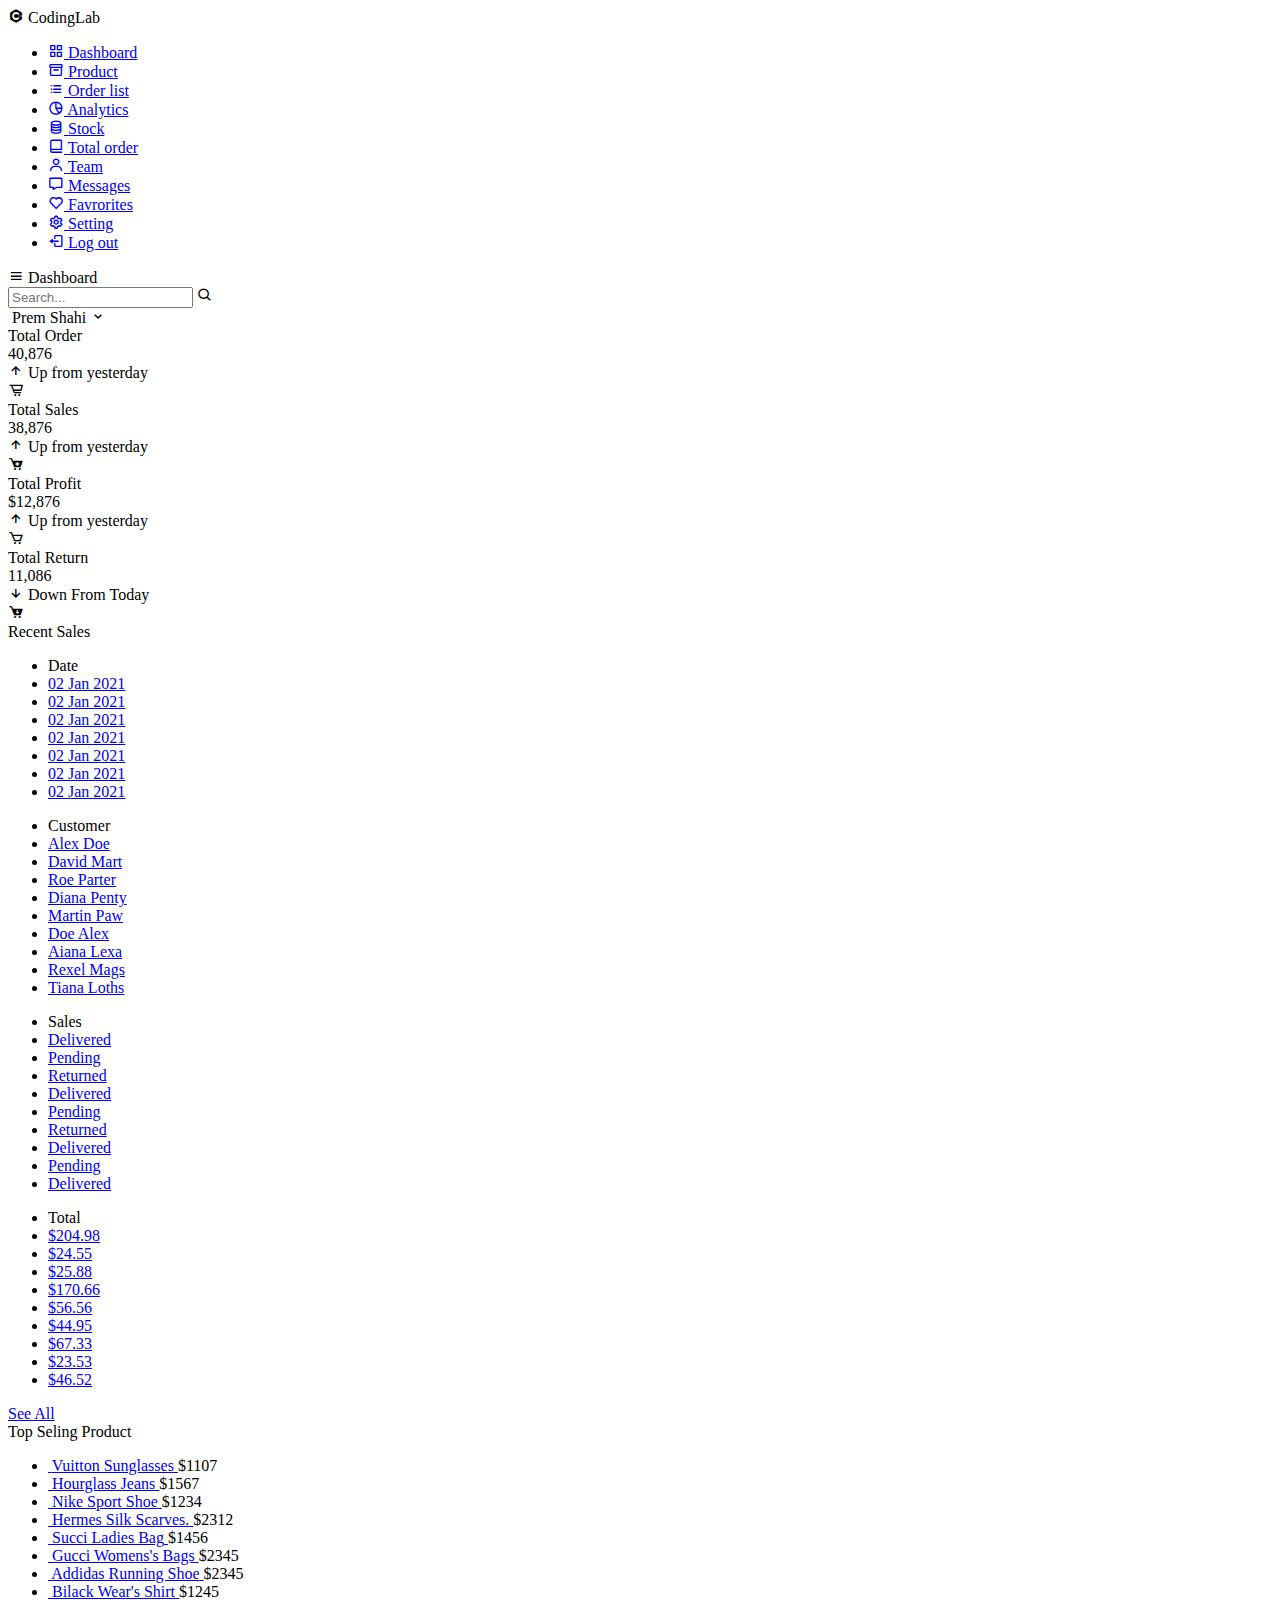
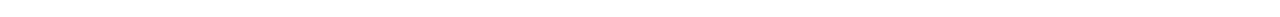
==== src/main/webapp/dashboard.html @ e3208714 "login screen" ====
<!DOCTYPE html>
<!-- Coding by CodingNepal | www.codingnepalweb.com -->
<html lang="en" dir="ltr">
<head>
  <meta charset="UTF-8">
  <title> Responsiive Admin Dashboard | CodingLab </title>
  <link rel="stylesheet" href="style.css">
  <!-- Boxicons CDN Link -->
  <link href='https://unpkg.com/boxicons@2.0.7/css/boxicons.min.css' rel='stylesheet'>
  <meta name="viewport" content="width=device-width, initial-scale=1.0">
</head>
<body>
<div class="sidebar">
  <div class="logo-details">
    <i class='bx bxl-c-plus-plus'></i>
    <span class="logo_name">CodingLab</span>
  </div>
  <ul class="nav-links">
    <li>
      <a href="#" class="active">
        <i class='bx bx-grid-alt' ></i>
        <span class="links_name">Dashboard</span>
      </a>
    </li>
    <li>
      <a href="#">
        <i class='bx bx-box' ></i>
        <span class="links_name">Product</span>
      </a>
    </li>
    <li>
      <a href="#">
        <i class='bx bx-list-ul' ></i>
        <span class="links_name">Order list</span>
      </a>
    </li>
    <li>
      <a href="#">
        <i class='bx bx-pie-chart-alt-2' ></i>
        <span class="links_name">Analytics</span>
      </a>
    </li>
    <li>
      <a href="#">
        <i class='bx bx-coin-stack' ></i>
        <span class="links_name">Stock</span>
      </a>
    </li>
    <li>
      <a href="#">
        <i class='bx bx-book-alt' ></i>
        <span class="links_name">Total order</span>
      </a>
    </li>
    <li>
      <a href="#">
        <i class='bx bx-user' ></i>
        <span class="links_name">Team</span>
      </a>
    </li>
    <li>
      <a href="#">
        <i class='bx bx-message' ></i>
        <span class="links_name">Messages</span>
      </a>
    </li>
    <li>
      <a href="#">
        <i class='bx bx-heart' ></i>
        <span class="links_name">Favrorites</span>
      </a>
    </li>
    <li>
      <a href="#">
        <i class='bx bx-cog' ></i>
        <span class="links_name">Setting</span>
      </a>
    </li>
    <li class="log_out">
      <a href="#">
        <i class='bx bx-log-out'></i>
        <span class="links_name">Log out</span>
      </a>
    </li>
  </ul>
</div>
<section class="home-section">
  <nav>
    <div class="sidebar-button">
      <i class='bx bx-menu sidebarBtn'></i>
      <span class="dashboard">Dashboard</span>
    </div>
    <div class="search-box">
      <input type="text" placeholder="Search...">
      <i class='bx bx-search' ></i>
    </div>
    <div class="profile-details">
      <img src="images/profile.jpg" alt="">
      <span class="admin_name">Prem Shahi</span>
      <i class='bx bx-chevron-down' ></i>
    </div>
  </nav>

  <div class="home-content">
    <div class="overview-boxes">
      <div class="box">
        <div class="right-side">
          <div class="box-topic">Total Order</div>
          <div class="number">40,876</div>
          <div class="indicator">
            <i class='bx bx-up-arrow-alt'></i>
            <span class="text">Up from yesterday</span>
          </div>
        </div>
        <i class='bx bx-cart-alt cart'></i>
      </div>
      <div class="box">
        <div class="right-side">
          <div class="box-topic">Total Sales</div>
          <div class="number">38,876</div>
          <div class="indicator">
            <i class='bx bx-up-arrow-alt'></i>
            <span class="text">Up from yesterday</span>
          </div>
        </div>
        <i class='bx bxs-cart-add cart two' ></i>
      </div>
      <div class="box">
        <div class="right-side">
          <div class="box-topic">Total Profit</div>
          <div class="number">$12,876</div>
          <div class="indicator">
            <i class='bx bx-up-arrow-alt'></i>
            <span class="text">Up from yesterday</span>
          </div>
        </div>
        <i class='bx bx-cart cart three' ></i>
      </div>
      <div class="box">
        <div class="right-side">
          <div class="box-topic">Total Return</div>
          <div class="number">11,086</div>
          <div class="indicator">
            <i class='bx bx-down-arrow-alt down'></i>
            <span class="text">Down From Today</span>
          </div>
        </div>
        <i class='bx bxs-cart-download cart four' ></i>
      </div>
    </div>

    <div class="sales-boxes">
      <div class="recent-sales box">
        <div class="title">Recent Sales</div>
        <div class="sales-details">
          <ul class="details">
            <li class="topic">Date</li>
            <li><a href="#">02 Jan 2021</a></li>
            <li><a href="#">02 Jan 2021</a></li>
            <li><a href="#">02 Jan 2021</a></li>
            <li><a href="#">02 Jan 2021</a></li>
            <li><a href="#">02 Jan 2021</a></li>
            <li><a href="#">02 Jan 2021</a></li>
            <li><a href="#">02 Jan 2021</a></li>
          </ul>
          <ul class="details">
            <li class="topic">Customer</li>
            <li><a href="#">Alex Doe</a></li>
            <li><a href="#">David Mart</a></li>
            <li><a href="#">Roe Parter</a></li>
            <li><a href="#">Diana Penty</a></li>
            <li><a href="#">Martin Paw</a></li>
            <li><a href="#">Doe Alex</a></li>
            <li><a href="#">Aiana Lexa</a></li>
            <li><a href="#">Rexel Mags</a></li>
            <li><a href="#">Tiana Loths</a></li>
          </ul>
          <ul class="details">
            <li class="topic">Sales</li>
            <li><a href="#">Delivered</a></li>
            <li><a href="#">Pending</a></li>
            <li><a href="#">Returned</a></li>
            <li><a href="#">Delivered</a></li>
            <li><a href="#">Pending</a></li>
            <li><a href="#">Returned</a></li>
            <li><a href="#">Delivered</a></li>
            <li><a href="#">Pending</a></li>
            <li><a href="#">Delivered</a></li>
          </ul>
          <ul class="details">
            <li class="topic">Total</li>
            <li><a href="#">$204.98</a></li>
            <li><a href="#">$24.55</a></li>
            <li><a href="#">$25.88</a></li>
            <li><a href="#">$170.66</a></li>
            <li><a href="#">$56.56</a></li>
            <li><a href="#">$44.95</a></li>
            <li><a href="#">$67.33</a></li>
            <li><a href="#">$23.53</a></li>
            <li><a href="#">$46.52</a></li>
          </ul>
        </div>
        <div class="button">
          <a href="#">See All</a>
        </div>
      </div>
      <div class="top-sales box">
        <div class="title">Top Seling Product</div>
        <ul class="top-sales-details">
          <li>
            <a href="#">
              <img src="images/sunglasses.jpg" alt="">
              <span class="product">Vuitton Sunglasses</span>
            </a>
            <span class="price">$1107</span>
          </li>
          <li>
            <a href="#">
              <img src="images/jeans.jpg" alt="">
              <span class="product">Hourglass Jeans </span>
            </a>
            <span class="price">$1567</span>
          </li>
          <li>
            <a href="#">
              <img src="images/nike.jpg" alt="">
              <span class="product">Nike Sport Shoe</span>
            </a>
            <span class="price">$1234</span>
          </li>
          <li>
            <a href="#">
              <img src="images/scarves.jpg" alt="">
              <span class="product">Hermes Silk Scarves.</span>
            </a>
            <span class="price">$2312</span>
          </li>
          <li>
            <a href="#">
              <img src="images/blueBag.jpg" alt="">
              <span class="product">Succi Ladies Bag</span>
            </a>
            <span class="price">$1456</span>
          </li>
          <li>
            <a href="#">
              <img src="images/bag.jpg" alt="">
              <span class="product">Gucci Womens's Bags</span>
            </a>
            <span class="price">$2345</span>
          <li>
            <a href="#">
              <img src="images/addidas.jpg" alt="">
              <span class="product">Addidas Running Shoe</span>
            </a>
            <span class="price">$2345</span>
          </li>
          <li>
            <a href="#">
              <img src="images/shirt.jpg" alt="">
              <span class="product">Bilack Wear's Shirt</span>
            </a>
            <span class="price">$1245</span>
          </li>
        </ul>
      </div>
    </div>
  </div>
</section>

<script>
  let sidebar = document.querySelector(".sidebar");
  let sidebarBtn = document.querySelector(".sidebarBtn");
  sidebarBtn.onclick = function() {
    sidebar.classList.toggle("active");
    if(sidebar.classList.contains("active")){
      sidebarBtn.classList.replace("bx-menu" ,"bx-menu-alt-right");
    }else
      sidebarBtn.classList.replace("bx-menu-alt-right", "bx-menu");
  }
</script>

</body>
</html>
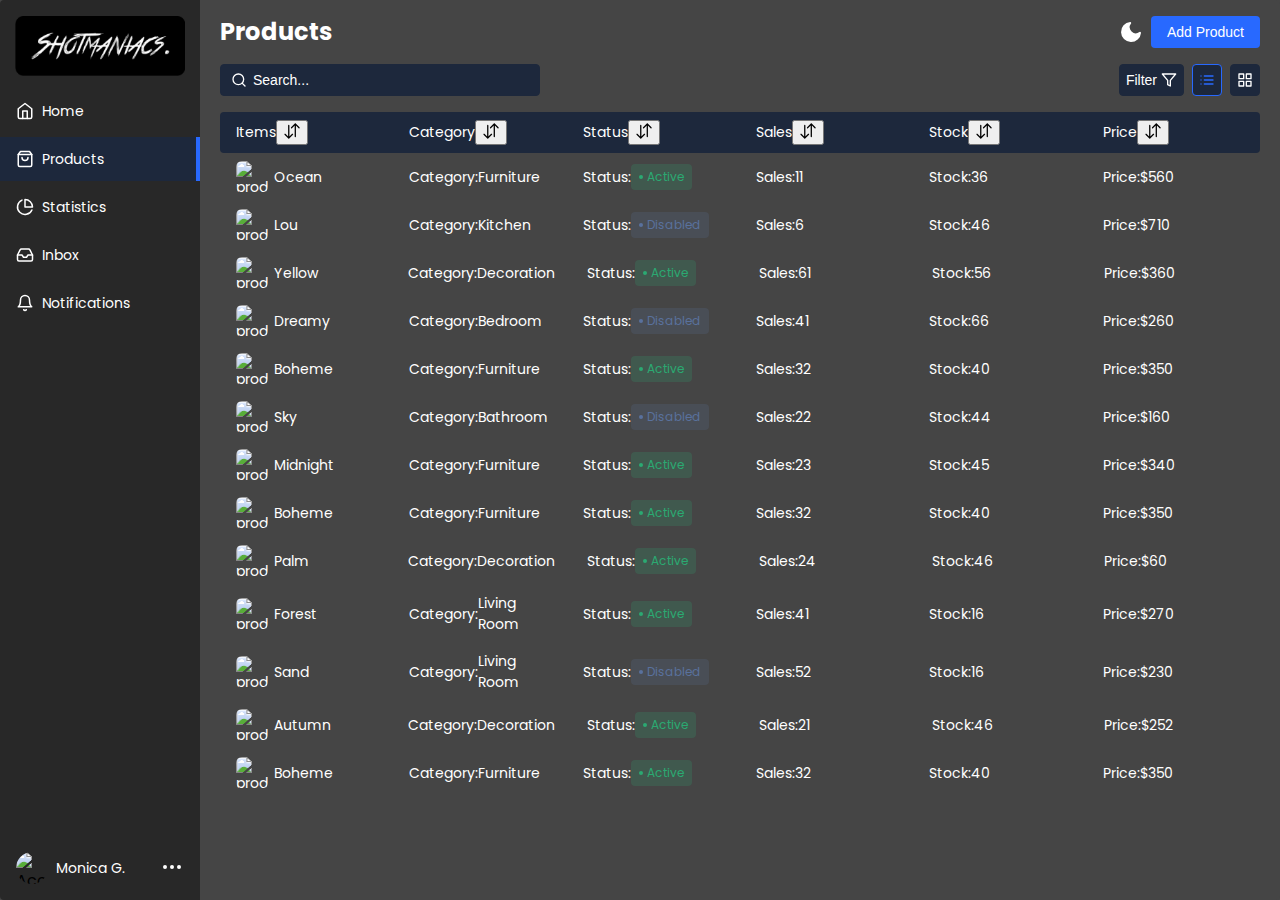
==== commit b9126857: "added shotmaniacs logo, simple dashboard" ====
--- a/src/main/webapp/dashboard.html
+++ b/src/main/webapp/dashboard.html
@@ -1,284 +1,355 @@
 <!DOCTYPE html>
-<!-- Coding by CodingNepal | www.codingnepalweb.com -->
-<html lang="en" dir="ltr">
+<html lang="en">
 <head>
-  <meta charset="UTF-8">
-  <title> Responsiive Admin Dashboard | CodingLab </title>
-  <link rel="stylesheet" href="style.css">
-  <!-- Boxicons CDN Link -->
-  <link href='https://unpkg.com/boxicons@2.0.7/css/boxicons.min.css' rel='stylesheet'>
-  <meta name="viewport" content="width=device-width, initial-scale=1.0">
+    <meta charset = "UTF-8">
+    <title>Dashboard</title>
+    <link rel = "stylesheet" href="css/dashboard.css">
 </head>
 <body>
-<div class="sidebar">
-  <div class="logo-details">
-    <i class='bx bxl-c-plus-plus'></i>
-    <span class="logo_name">CodingLab</span>
-  </div>
-  <ul class="nav-links">
-    <li>
-      <a href="#" class="active">
-        <i class='bx bx-grid-alt' ></i>
-        <span class="links_name">Dashboard</span>
-      </a>
-    </li>
-    <li>
-      <a href="#">
-        <i class='bx bx-box' ></i>
-        <span class="links_name">Product</span>
-      </a>
-    </li>
-    <li>
-      <a href="#">
-        <i class='bx bx-list-ul' ></i>
-        <span class="links_name">Order list</span>
-      </a>
-    </li>
-    <li>
-      <a href="#">
-        <i class='bx bx-pie-chart-alt-2' ></i>
-        <span class="links_name">Analytics</span>
-      </a>
-    </li>
-    <li>
-      <a href="#">
-        <i class='bx bx-coin-stack' ></i>
-        <span class="links_name">Stock</span>
-      </a>
-    </li>
-    <li>
-      <a href="#">
-        <i class='bx bx-book-alt' ></i>
-        <span class="links_name">Total order</span>
-      </a>
-    </li>
-    <li>
-      <a href="#">
-        <i class='bx bx-user' ></i>
-        <span class="links_name">Team</span>
-      </a>
-    </li>
-    <li>
-      <a href="#">
-        <i class='bx bx-message' ></i>
-        <span class="links_name">Messages</span>
-      </a>
-    </li>
-    <li>
-      <a href="#">
-        <i class='bx bx-heart' ></i>
-        <span class="links_name">Favrorites</span>
-      </a>
-    </li>
-    <li>
-      <a href="#">
-        <i class='bx bx-cog' ></i>
-        <span class="links_name">Setting</span>
-      </a>
-    </li>
-    <li class="log_out">
-      <a href="#">
-        <i class='bx bx-log-out'></i>
-        <span class="links_name">Log out</span>
-      </a>
-    </li>
-  </ul>
+<div class="app-container">
+    <div class="sidebar">
+        <div class="sidebar-header">
+            <div class="app-icon">
+                <img src = "images/shotmaniacs.png" alt = "App Icon">
+            </div>
+        </div>
+        <ul class="sidebar-list">
+            <li class="sidebar-list-item">
+                <a href="#">
+                    <svg xmlns="http://www.w3.org/2000/svg" width="18" height="18" viewBox="0 0 24 24" fill="none" stroke="currentColor" stroke-width="2" stroke-linecap="round" stroke-linejoin="round" class="feather feather-home"><path d="M3 9l9-7 9 7v11a2 2 0 0 1-2 2H5a2 2 0 0 1-2-2z"/><polyline points="9 22 9 12 15 12 15 22"/></svg>
+                    <span>Home</span>
+                </a>
+            </li>
+            <li class="sidebar-list-item active">
+                <a href="#">
+                    <svg xmlns="http://www.w3.org/2000/svg" width="18" height="18" viewBox="0 0 24 24" fill="none" stroke="currentColor" stroke-width="2" stroke-linecap="round" stroke-linejoin="round" class="feather feather-shopping-bag"><path d="M6 2L3 6v14a2 2 0 0 0 2 2h14a2 2 0 0 0 2-2V6l-3-4z"/><line x1="3" y1="6" x2="21" y2="6"/><path d="M16 10a4 4 0 0 1-8 0"/></svg>
+                    <span>Products</span>
+                </a>
+            </li>
+            <li class="sidebar-list-item">
+                <a href="#">
+                    <svg xmlns="http://www.w3.org/2000/svg" width="18" height="18" viewBox="0 0 24 24" fill="none" stroke="currentColor" stroke-width="2" stroke-linecap="round" stroke-linejoin="round" class="feather feather-pie-chart"><path d="M21.21 15.89A10 10 0 1 1 8 2.83"/><path d="M22 12A10 10 0 0 0 12 2v10z"/></svg>
+                    <span>Statistics</span>
+                </a>
+            </li>
+            <li class="sidebar-list-item">
+                <a href="#">
+                    <svg xmlns="http://www.w3.org/2000/svg" width="18" height="18" viewBox="0 0 24 24" fill="none" stroke="currentColor" stroke-width="2" stroke-linecap="round" stroke-linejoin="round" class="feather feather-inbox"><polyline points="22 12 16 12 14 15 10 15 8 12 2 12"/><path d="M5.45 5.11L2 12v6a2 2 0 0 0 2 2h16a2 2 0 0 0 2-2v-6l-3.45-6.89A2 2 0 0 0 16.76 4H7.24a2 2 0 0 0-1.79 1.11z"/></svg>
+                    <span>Inbox</span>
+                </a>
+            </li>
+            <li class="sidebar-list-item">
+                <a href="#">
+                    <svg xmlns="http://www.w3.org/2000/svg" width="18" height="18" viewBox="0 0 24 24" fill="none" stroke="currentColor" stroke-width="2" stroke-linecap="round" stroke-linejoin="round" class="feather feather-bell"><path d="M18 8A6 6 0 0 0 6 8c0 7-3 9-3 9h18s-3-2-3-9"/><path d="M13.73 21a2 2 0 0 1-3.46 0"/></svg>
+                    <span>Notifications</span>
+                </a>
+            </li>
+        </ul>
+        <div class="account-info">
+            <div class="account-info-picture">
+                <img src="https://images.unsplash.com/photo-1527736947477-2790e28f3443?ixid=MnwxMjA3fDB8MHxzZWFyY2h8MTE2fHx3b21hbnxlbnwwfHwwfHw%3D&ixlib=rb-1.2.1&auto=format&fit=crop&w=900&q=60" alt="Account">
+            </div>
+            <div class="account-info-name">Monica G.</div>
+            <button class="account-info-more">
+                <svg xmlns="http://www.w3.org/2000/svg" width="24" height="24" viewBox="0 0 24 24" fill="none" stroke="currentColor" stroke-width="2" stroke-linecap="round" stroke-linejoin="round" class="feather feather-more-horizontal"><circle cx="12" cy="12" r="1"/><circle cx="19" cy="12" r="1"/><circle cx="5" cy="12" r="1"/></svg>
+            </button>
+        </div>
+    </div>
+    <div class="app-content">
+        <div class="app-content-header">
+            <h1 class="app-content-headerText">Products</h1>
+            <button class="mode-switch" title="Switch Theme">
+                <svg class="moon" fill="none" stroke="currentColor" stroke-linecap="round" stroke-linejoin="round" stroke-width="2" width="24" height="24" viewBox="0 0 24 24">
+                    <defs></defs>
+                    <path d="M21 12.79A9 9 0 1111.21 3 7 7 0 0021 12.79z"></path>
+                </svg>
+            </button>
+            <button class="app-content-headerButton">Add Product</button>
+        </div>
+        <div class="app-content-actions">
+            <input class="search-bar" placeholder="Search..." type="text">
+            <div class="app-content-actions-wrapper">
+                <div class="filter-button-wrapper">
+                    <button class="action-button filter jsFilter"><span>Filter</span><svg xmlns="http://www.w3.org/2000/svg" width="16" height="16" viewBox="0 0 24 24" fill="none" stroke="currentColor" stroke-width="2" stroke-linecap="round" stroke-linejoin="round" class="feather feather-filter"><polygon points="22 3 2 3 10 12.46 10 19 14 21 14 12.46 22 3"/></svg></button>
+                    <div class="filter-menu">
+                        <label>Category</label>
+                        <select>
+                            <option>All Categories</option>
+                            <option>Furniture</option>                     <option>Decoration</option>
+                            <option>Kitchen</option>
+                            <option>Bathroom</option>
+                        </select>
+                        <label>Status</label>
+                        <select>
+                            <option>All Status</option>
+                            <option>Active</option>
+                            <option>Disabled</option>
+                        </select>
+                        <div class="filter-menu-buttons">
+                            <button class="filter-button reset">
+                                Reset
+                            </button>
+                            <button class="filter-button apply">
+                                Apply
+                            </button>
+                        </div>
+                    </div>
+                </div>
+                <button class="action-button list active" title="List View">
+                    <svg xmlns="http://www.w3.org/2000/svg" width="16" height="16" viewBox="0 0 24 24" fill="none" stroke="currentColor" stroke-width="2" stroke-linecap="round" stroke-linejoin="round" class="feather feather-list"><line x1="8" y1="6" x2="21" y2="6"/><line x1="8" y1="12" x2="21" y2="12"/><line x1="8" y1="18" x2="21" y2="18"/><line x1="3" y1="6" x2="3.01" y2="6"/><line x1="3" y1="12" x2="3.01" y2="12"/><line x1="3" y1="18" x2="3.01" y2="18"/></svg>
+                </button>
+                <button class="action-button grid" title="Grid View">
+                    <svg xmlns="http://www.w3.org/2000/svg" width="16" height="16" viewBox="0 0 24 24" fill="none" stroke="currentColor" stroke-width="2" stroke-linecap="round" stroke-linejoin="round" class="feather feather-grid"><rect x="3" y="3" width="7" height="7"/><rect x="14" y="3" width="7" height="7"/><rect x="14" y="14" width="7" height="7"/><rect x="3" y="14" width="7" height="7"/></svg>
+                </button>
+            </div>
+        </div>
+        <div class="products-area-wrapper tableView">
+            <div class="products-header">
+                <div class="product-cell image">
+                    Items
+                    <button class="sort-button">
+                        <svg xmlns="http://www.w3.org/2000/svg" width="16" height="16" viewBox="0 0 512 512"><path fill="currentColor" d="M496.1 138.3L375.7 17.9c-7.9-7.9-20.6-7.9-28.5 0L226.9 138.3c-7.9 7.9-7.9 20.6 0 28.5 7.9 7.9 20.6 7.9 28.5 0l85.7-85.7v352.8c0 11.3 9.1 20.4 20.4 20.4 11.3 0 20.4-9.1 20.4-20.4V81.1l85.7 85.7c7.9 7.9 20.6 7.9 28.5 0 7.9-7.8 7.9-20.6 0-28.5zM287.1 347.2c-7.9-7.9-20.6-7.9-28.5 0l-85.7 85.7V80.1c0-11.3-9.1-20.4-20.4-20.4-11.3 0-20.4 9.1-20.4 20.4v352.8l-85.7-85.7c-7.9-7.9-20.6-7.9-28.5 0-7.9 7.9-7.9 20.6 0 28.5l120.4 120.4c7.9 7.9 20.6 7.9 28.5 0l120.4-120.4c7.8-7.9 7.8-20.7-.1-28.5z"/></svg>
+                    </button>
+                </div>
+                <div class="product-cell category">Category<button class="sort-button">
+                    <svg xmlns="http://www.w3.org/2000/svg" width="16" height="16" viewBox="0 0 512 512"><path fill="currentColor" d="M496.1 138.3L375.7 17.9c-7.9-7.9-20.6-7.9-28.5 0L226.9 138.3c-7.9 7.9-7.9 20.6 0 28.5 7.9 7.9 20.6 7.9 28.5 0l85.7-85.7v352.8c0 11.3 9.1 20.4 20.4 20.4 11.3 0 20.4-9.1 20.4-20.4V81.1l85.7 85.7c7.9 7.9 20.6 7.9 28.5 0 7.9-7.8 7.9-20.6 0-28.5zM287.1 347.2c-7.9-7.9-20.6-7.9-28.5 0l-85.7 85.7V80.1c0-11.3-9.1-20.4-20.4-20.4-11.3 0-20.4 9.1-20.4 20.4v352.8l-85.7-85.7c-7.9-7.9-20.6-7.9-28.5 0-7.9 7.9-7.9 20.6 0 28.5l120.4 120.4c7.9 7.9 20.6 7.9 28.5 0l120.4-120.4c7.8-7.9 7.8-20.7-.1-28.5z"/></svg>
+                </button></div>
+                <div class="product-cell status-cell">Status<button class="sort-button">
+                    <svg xmlns="http://www.w3.org/2000/svg" width="16" height="16" viewBox="0 0 512 512"><path fill="currentColor" d="M496.1 138.3L375.7 17.9c-7.9-7.9-20.6-7.9-28.5 0L226.9 138.3c-7.9 7.9-7.9 20.6 0 28.5 7.9 7.9 20.6 7.9 28.5 0l85.7-85.7v352.8c0 11.3 9.1 20.4 20.4 20.4 11.3 0 20.4-9.1 20.4-20.4V81.1l85.7 85.7c7.9 7.9 20.6 7.9 28.5 0 7.9-7.8 7.9-20.6 0-28.5zM287.1 347.2c-7.9-7.9-20.6-7.9-28.5 0l-85.7 85.7V80.1c0-11.3-9.1-20.4-20.4-20.4-11.3 0-20.4 9.1-20.4 20.4v352.8l-85.7-85.7c-7.9-7.9-20.6-7.9-28.5 0-7.9 7.9-7.9 20.6 0 28.5l120.4 120.4c7.9 7.9 20.6 7.9 28.5 0l120.4-120.4c7.8-7.9 7.8-20.7-.1-28.5z"/></svg>
+                </button></div>
+                <div class="product-cell sales">Sales<button class="sort-button">
+                    <svg xmlns="http://www.w3.org/2000/svg" width="16" height="16" viewBox="0 0 512 512"><path fill="currentColor" d="M496.1 138.3L375.7 17.9c-7.9-7.9-20.6-7.9-28.5 0L226.9 138.3c-7.9 7.9-7.9 20.6 0 28.5 7.9 7.9 20.6 7.9 28.5 0l85.7-85.7v352.8c0 11.3 9.1 20.4 20.4 20.4 11.3 0 20.4-9.1 20.4-20.4V81.1l85.7 85.7c7.9 7.9 20.6 7.9 28.5 0 7.9-7.8 7.9-20.6 0-28.5zM287.1 347.2c-7.9-7.9-20.6-7.9-28.5 0l-85.7 85.7V80.1c0-11.3-9.1-20.4-20.4-20.4-11.3 0-20.4 9.1-20.4 20.4v352.8l-85.7-85.7c-7.9-7.9-20.6-7.9-28.5 0-7.9 7.9-7.9 20.6 0 28.5l120.4 120.4c7.9 7.9 20.6 7.9 28.5 0l120.4-120.4c7.8-7.9 7.8-20.7-.1-28.5z"/></svg>
+                </button></div>
+                <div class="product-cell stock">Stock<button class="sort-button">
+                    <svg xmlns="http://www.w3.org/2000/svg" width="16" height="16" viewBox="0 0 512 512"><path fill="currentColor" d="M496.1 138.3L375.7 17.9c-7.9-7.9-20.6-7.9-28.5 0L226.9 138.3c-7.9 7.9-7.9 20.6 0 28.5 7.9 7.9 20.6 7.9 28.5 0l85.7-85.7v352.8c0 11.3 9.1 20.4 20.4 20.4 11.3 0 20.4-9.1 20.4-20.4V81.1l85.7 85.7c7.9 7.9 20.6 7.9 28.5 0 7.9-7.8 7.9-20.6 0-28.5zM287.1 347.2c-7.9-7.9-20.6-7.9-28.5 0l-85.7 85.7V80.1c0-11.3-9.1-20.4-20.4-20.4-11.3 0-20.4 9.1-20.4 20.4v352.8l-85.7-85.7c-7.9-7.9-20.6-7.9-28.5 0-7.9 7.9-7.9 20.6 0 28.5l120.4 120.4c7.9 7.9 20.6 7.9 28.5 0l120.4-120.4c7.8-7.9 7.8-20.7-.1-28.5z"/></svg>
+                </button></div>
+                <div class="product-cell price">Price<button class="sort-button">
+                    <svg xmlns="http://www.w3.org/2000/svg" width="16" height="16" viewBox="0 0 512 512"><path fill="currentColor" d="M496.1 138.3L375.7 17.9c-7.9-7.9-20.6-7.9-28.5 0L226.9 138.3c-7.9 7.9-7.9 20.6 0 28.5 7.9 7.9 20.6 7.9 28.5 0l85.7-85.7v352.8c0 11.3 9.1 20.4 20.4 20.4 11.3 0 20.4-9.1 20.4-20.4V81.1l85.7 85.7c7.9 7.9 20.6 7.9 28.5 0 7.9-7.8 7.9-20.6 0-28.5zM287.1 347.2c-7.9-7.9-20.6-7.9-28.5 0l-85.7 85.7V80.1c0-11.3-9.1-20.4-20.4-20.4-11.3 0-20.4 9.1-20.4 20.4v352.8l-85.7-85.7c-7.9-7.9-20.6-7.9-28.5 0-7.9 7.9-7.9 20.6 0 28.5l120.4 120.4c7.9 7.9 20.6 7.9 28.5 0l120.4-120.4c7.8-7.9 7.8-20.7-.1-28.5z"/></svg>
+                </button></div>
+            </div>
+            <div class="products-row">
+                <button class="cell-more-button">
+                    <svg xmlns="http://www.w3.org/2000/svg" width="18" height="18" viewBox="0 0 24 24" fill="none" stroke="currentColor" stroke-width="2" stroke-linecap="round" stroke-linejoin="round" class="feather feather-more-vertical"><circle cx="12" cy="12" r="1"/><circle cx="12" cy="5" r="1"/><circle cx="12" cy="19" r="1"/></svg>
+                </button>
+                <div class="product-cell image">
+                    <img src="https://images.unsplash.com/photo-1555041469-a586c61ea9bc?ixid=MnwxMjA3fDB8MHxwaG90by1wYWdlfHx8fGVufDB8fHx8&ixlib=rb-1.2.1&auto=format&fit=crop&w=1950&q=80" alt="product">
+                    <span>Ocean</span>
+                </div>
+                <div class="product-cell category"><span class="cell-label">Category:</span>Furniture</div>
+                <div class="product-cell status-cell">
+                    <span class="cell-label">Status:</span>
+                    <span class="status active">Active</span>
+                </div>
+                <div class="product-cell sales"><span class="cell-label">Sales:</span>11</div>
+                <div class="product-cell stock"><span class="cell-label">Stock:</span>36</div>
+                <div class="product-cell price"><span class="cell-label">Price:</span>$560</div>
+            </div>
+            <div class="products-row">
+                <button class="cell-more-button">
+                    <svg xmlns="http://www.w3.org/2000/svg" width="18" height="18" viewBox="0 0 24 24" fill="none" stroke="currentColor" stroke-width="2" stroke-linecap="round" stroke-linejoin="round" class="feather feather-more-vertical"><circle cx="12" cy="12" r="1"/><circle cx="12" cy="5" r="1"/><circle cx="12" cy="19" r="1"/></svg>
+                </button>
+                <div class="product-cell image">
+                    <img src="https://images.unsplash.com/photo-1484154218962-a197022b5858?ixid=MnwxMjA3fDB8MHxzZWFyY2h8Nnx8a2l0Y2hlbnxlbnwwfHwwfHw%3D&ixlib=rb-1.2.1&auto=format&fit=crop&w=900&q=60" alt="product">
+                    <span>Lou</span>
+                </div>
+                <div class="product-cell category"><span class="cell-label">Category:</span>Kitchen</div>
+                <div class="product-cell status-cell">
+                    <span class="cell-label">Status:</span>
+                    <span class="status disabled">Disabled</span>
+                </div>
+                <div class="product-cell sales"><span class="cell-label">Sales:</span>6</div>
+                <div class="product-cell stock"><span class="cell-label">Stock:</span>46</div>
+                <div class="product-cell price"><span class="cell-label">Price:</span>$710</div>
+            </div>
+            <div class="products-row">
+                <button class="cell-more-button">
+                    <svg xmlns="http://www.w3.org/2000/svg" width="18" height="18" viewBox="0 0 24 24" fill="none" stroke="currentColor" stroke-width="2" stroke-linecap="round" stroke-linejoin="round" class="feather feather-more-vertical"><circle cx="12" cy="12" r="1"/><circle cx="12" cy="5" r="1"/><circle cx="12" cy="19" r="1"/></svg>
+                </button>
+                <div class="product-cell image">
+                    <img src="https://images.unsplash.com/photo-1586023492125-27b2c045efd7?ixlib=rb-1.2.1&ixid=MnwxMjA3fDB8MHxwaG90by1yZWxhdGVkfDR8fHxlbnwwfHx8fA%3D%3D&auto=format&fit=crop&w=900&q=60" alt="product">
+                    <span>Yellow</span>
+                </div>
+                <div class="product-cell category"><span class="cell-label">Category:</span>Decoration</div>
+                <div class="product-cell status-cell">
+                    <span class="cell-label">Status:</span>
+                    <span class="status active">Active</span>
+                </div>
+                <div class="product-cell sales"><span class="cell-label">Sales:</span>61</div>
+                <div class="product-cell stock"><span class="cell-label">Stock:</span>56</div>
+                <div class="product-cell price"><span class="cell-label">Price:</span>$360</div>
+            </div>
+            <div class="products-row">
+                <button class="cell-more-button">
+                    <svg xmlns="http://www.w3.org/2000/svg" width="18" height="18" viewBox="0 0 24 24" fill="none" stroke="currentColor" stroke-width="2" stroke-linecap="round" stroke-linejoin="round" class="feather feather-more-vertical"><circle cx="12" cy="12" r="1"/><circle cx="12" cy="5" r="1"/><circle cx="12" cy="19" r="1"/></svg>
+                </button>
+                <div class="product-cell image">
+                    <img src="https://images.unsplash.com/photo-1595526114035-0d45ed16cfbf?ixid=MnwxMjA3fDB8MHxzZWFyY2h8NHx8YmVkcm9vbXxlbnwwfHwwfHw%3D&ixlib=rb-1.2.1&auto=format&fit=crop&w=900&q=60" alt="product">
+                    <span>Dreamy</span>
+                </div>
+                <div class="product-cell category"><span class="cell-label">Category:</span>Bedroom</div>
+                <div class="product-cell status-cell">
+                    <span class="cell-label">Status:</span>
+                    <span class="status disabled">Disabled</span>
+                </div>
+                <div class="product-cell sales"><span class="cell-label">Sales:</span>41</div>
+                <div class="product-cell stock"><span class="cell-label">Stock:</span>66</div>
+                <div class="product-cell price"><span class="cell-label">Price:</span>$260</div>
+            </div>
+            <div class="products-row">
+                <button class="cell-more-button">
+                    <svg xmlns="http://www.w3.org/2000/svg" width="18" height="18" viewBox="0 0 24 24" fill="none" stroke="currentColor" stroke-width="2" stroke-linecap="round" stroke-linejoin="round" class="feather feather-more-vertical"><circle cx="12" cy="12" r="1"/><circle cx="12" cy="5" r="1"/><circle cx="12" cy="19" r="1"/></svg>
+                </button>
+                <div class="product-cell image">
+                    <img src="https://images.unsplash.com/photo-1554995207-c18c203602cb?ixid=MnwxMjA3fDB8MHxzZWFyY2h8NXx8aW50ZXJpb3J8ZW58MHwwfDB8fA%3D%3D&ixlib=rb-1.2.1&auto=format&fit=crop&w=900&q=60" alt="product">
+                    <span>Boheme</span>
+                </div>
+                <div class="product-cell category"><span class="cell-label">Category:</span>Furniture</div>
+                <div class="product-cell status-cell">
+                    <span class="cell-label">Status:</span>
+                    <span class="status active">Active</span>
+                </div>
+                <div class="product-cell sales"><span class="cell-label">Sales:</span>32</div>
+                <div class="product-cell stock"><span class="cell-label">Stock:</span>40</div>
+                <div class="product-cell price"><span class="cell-label">Price:</span>$350</div>
+            </div>
+            <div class="products-row">
+                <button class="cell-more-button">
+                    <svg xmlns="http://www.w3.org/2000/svg" width="18" height="18" viewBox="0 0 24 24" fill="none" stroke="currentColor" stroke-width="2" stroke-linecap="round" stroke-linejoin="round" class="feather feather-more-vertical"><circle cx="12" cy="12" r="1"/><circle cx="12" cy="5" r="1"/><circle cx="12" cy="19" r="1"/></svg>
+                </button>
+                <div class="product-cell image">
+                    <img src="https://images.unsplash.com/photo-1507652313519-d4e9174996dd?ixid=MnwxMjA3fDB8MHxzZWFyY2h8MTZ8fGludGVyaW9yfGVufDB8MHwwfHw%3D&ixlib=rb-1.2.1&auto=format&fit=crop&w=900&q=60" alt="product">
+                    <span>Sky</span>
+                </div>
+                <div class="product-cell category"><span class="cell-label">Category:</span>Bathroom</div>
+                <div class="product-cell status-cell">
+                    <span class="cell-label">Status:</span>
+                    <span class="status disabled">Disabled</span>
+                </div>
+                <div class="product-cell sales"><span class="cell-label">Sales:</span>22</div>
+                <div class="product-cell stock"><span class="cell-label">Stock:</span>44</div>
+                <div class="product-cell price"><span class="cell-label">Price:</span>$160</div>
+            </div>
+            <div class="products-row">
+                <button class="cell-more-button">
+                    <svg xmlns="http://www.w3.org/2000/svg" width="18" height="18" viewBox="0 0 24 24" fill="none" stroke="currentColor" stroke-width="2" stroke-linecap="round" stroke-linejoin="round" class="feather feather-more-vertical"><circle cx="12" cy="12" r="1"/><circle cx="12" cy="5" r="1"/><circle cx="12" cy="19" r="1"/></svg>
+                </button>
+                <div class="product-cell image">
+                    <img src="https://images.unsplash.com/photo-1516455590571-18256e5bb9ff?ixid=MnwxMjA3fDB8MHxzZWFyY2h8MzB8fGludGVyaW9yfGVufDB8MHwwfHw%3D&ixlib=rb-1.2.1&auto=format&fit=crop&w=900&q=60" alt="product">
+                    <span>Midnight</span>
+                </div>
+                <div class="product-cell category"><span class="cell-label">Category:</span>Furniture</div>
+                <div class="product-cell status-cell">
+                    <span class="cell-label">Status:</span>
+                    <span class="status active">Active</span>
+                </div>
+                <div class="product-cell sales"><span class="cell-label">Sales:</span>23</div>
+                <div class="product-cell stock"><span class="cell-label">Stock:</span>45</div>
+                <div class="product-cell price"><span class="cell-label">Price:</span>$340</div>
+            </div>
+            <div class="products-row">
+                <button class="cell-more-button">
+                    <svg xmlns="http://www.w3.org/2000/svg" width="18" height="18" viewBox="0 0 24 24" fill="none" stroke="currentColor" stroke-width="2" stroke-linecap="round" stroke-linejoin="round" class="feather feather-more-vertical"><circle cx="12" cy="12" r="1"/><circle cx="12" cy="5" r="1"/><circle cx="12" cy="19" r="1"/></svg>
+                </button>
+                <div class="product-cell image">
+                    <img src="https://images.unsplash.com/photo-1554995207-c18c203602cb?ixid=MnwxMjA3fDB8MHxzZWFyY2h8NXx8aW50ZXJpb3J8ZW58MHwwfDB8fA%3D%3D&ixlib=rb-1.2.1&auto=format&fit=crop&w=900&q=60" alt="product">
+                    <span>Boheme</span>
+                </div>
+                <div class="product-cell category"><span class="cell-label">Category:</span>Furniture</div>
+                <div class="product-cell status-cell">
+                    <span class="cell-label">Status:</span>
+                    <span class="status active">Active</span>
+                </div>
+                <div class="product-cell sales"><span class="cell-label">Sales:</span>32</div>
+                <div class="product-cell stock"><span class="cell-label">Stock:</span>40</div>
+                <div class="product-cell price"><span class="cell-label">Price:</span>$350</div>
+            </div>
+            <div class="products-row">
+                <button class="cell-more-button">
+                    <svg xmlns="http://www.w3.org/2000/svg" width="18" height="18" viewBox="0 0 24 24" fill="none" stroke="currentColor" stroke-width="2" stroke-linecap="round" stroke-linejoin="round" class="feather feather-more-vertical"><circle cx="12" cy="12" r="1"/><circle cx="12" cy="5" r="1"/><circle cx="12" cy="19" r="1"/></svg>
+                </button>
+                <div class="product-cell image">
+                    <img src="https://images.unsplash.com/photo-1511389026070-a14ae610a1be?ixlib=rb-1.2.1&ixid=MnwxMjA3fDB8MHxzZWFyY2h8MzR8fGludGVyaW9yfGVufDB8MHwwfHw%3D&auto=format&fit=crop&w=900&q=60" alt="product">
+                    <span>Palm</span>
+                </div>
+                <div class="product-cell category"><span class="cell-label">Category:</span>Decoration</div>
+                <div class="product-cell status-cell">
+                    <span class="cell-label">Status:</span>
+                    <span class="status active">Active</span>
+                </div>
+                <div class="product-cell sales"><span class="cell-label">Sales:</span>24</div>
+                <div class="product-cell stock"><span class="cell-label">Stock:</span>46</div>
+                <div class="product-cell price"><span class="cell-label">Price:</span>$60</div>
+            </div>
+            <div class="products-row">
+                <button class="cell-more-button">
+                    <svg xmlns="http://www.w3.org/2000/svg" width="18" height="18" viewBox="0 0 24 24" fill="none" stroke="currentColor" stroke-width="2" stroke-linecap="round" stroke-linejoin="round" class="feather feather-more-vertical"><circle cx="12" cy="12" r="1"/><circle cx="12" cy="5" r="1"/><circle cx="12" cy="19" r="1"/></svg>
+                </button>
+                <div class="product-cell image">
+                    <img src="https://images.unsplash.com/photo-1600494603989-9650cf6ddd3d?ixid=MnwxMjA3fDB8MHxzZWFyY2h8NTV8fGludGVyaW9yfGVufDB8MHwwfHw%3D&ixlib=rb-1.2.1&auto=format&fit=crop&w=900&q=60" alt="product">
+                    <span>Forest</span>
+                </div>
+                <div class="product-cell category"><span class="cell-label">Category:</span>Living Room</div>
+                <div class="product-cell status-cell">
+                    <span class="cell-label">Status:</span>
+                    <span class="status active">Active</span>
+                </div>
+                <div class="product-cell sales"><span class="cell-label">Sales:</span>41</div>
+                <div class="product-cell stock"><span class="cell-label">Stock:</span>16</div>
+                <div class="product-cell price"><span class="cell-label">Price:</span>$270</div>
+            </div>
+            <div class="products-row">
+                <button class="cell-more-button">
+                    <svg xmlns="http://www.w3.org/2000/svg" width="18" height="18" viewBox="0 0 24 24" fill="none" stroke="currentColor" stroke-width="2" stroke-linecap="round" stroke-linejoin="round" class="feather feather-more-vertical"><circle cx="12" cy="12" r="1"/><circle cx="12" cy="5" r="1"/><circle cx="12" cy="19" r="1"/></svg>
+                </button>
+                <div class="product-cell image">
+                    <img src="https://images.unsplash.com/photo-1560448204-603b3fc33ddc?ixlib=rb-1.2.1&ixid=MnwxMjA3fDB8MHxzZWFyY2h8Njd8fGludGVyaW9yfGVufDB8MHwwfHw%3D&auto=format&fit=crop&w=900&q=60" alt="product">
+                    <span>Sand</span>
+                </div>
+                <div class="product-cell category"><span class="cell-label">Category:</span>Living Room</div>
+                <div class="product-cell status-cell">
+                    <span class="cell-label">Status:</span>
+                    <span class="status disabled">Disabled</span>
+                </div>
+                <div class="product-cell sales"><span class="cell-label">Sales:</span>52</div>
+                <div class="product-cell stock"><span class="cell-label">Stock:</span>16</div>
+                <div class="product-cell price"><span class="cell-label">Price:</span>$230</div>
+            </div>
+            <div class="products-row">
+                <button class="cell-more-button">
+                    <svg xmlns="http://www.w3.org/2000/svg" width="18" height="18" viewBox="0 0 24 24" fill="none" stroke="currentColor" stroke-width="2" stroke-linecap="round" stroke-linejoin="round" class="feather feather-more-vertical"><circle cx="12" cy="12" r="1"/><circle cx="12" cy="5" r="1"/><circle cx="12" cy="19" r="1"/></svg>
+                </button>
+                <div class="product-cell image">
+                    <img src="https://images.unsplash.com/photo-1533779283484-8ad4940aa3a8?ixid=MnwxMjA3fDB8MHxzZWFyY2h8ODd8fGludGVyaW9yfGVufDB8MHwwfHw%3D&ixlib=rb-1.2.1&auto=format&fit=crop&w=900&q=60" alt="product">
+                    <span>Autumn</span>
+                </div>
+                <div class="product-cell category"><span class="cell-label">Category:</span>Decoration</div>
+                <div class="product-cell status-cell">
+                    <span class="cell-label">Status:</span>
+                    <span class="status active">Active</span>
+                </div>
+                <div class="product-cell sales"><span class="cell-label">Sales:</span>21</div>
+                <div class="product-cell stock"><span class="cell-label">Stock:</span>46</div>
+                <div class="product-cell price"><span class="cell-label">Price:</span>$252</div>
+            </div>
+            <div class="products-row">
+                <button class="cell-more-button">
+                    <svg xmlns="http://www.w3.org/2000/svg" width="18" height="18" viewBox="0 0 24 24" fill="none" stroke="currentColor" stroke-width="2" stroke-linecap="round" stroke-linejoin="round" class="feather feather-more-vertical"><circle cx="12" cy="12" r="1"/><circle cx="12" cy="5" r="1"/><circle cx="12" cy="19" r="1"/></svg>
+                </button>
+                <div class="product-cell image">
+                    <img src="https://images.unsplash.com/photo-1554995207-c18c203602cb?ixid=MnwxMjA3fDB8MHxzZWFyY2h8NXx8aW50ZXJpb3J8ZW58MHwwfDB8fA%3D%3D&ixlib=rb-1.2.1&auto=format&fit=crop&w=900&q=60" alt="product">
+                    <span>Boheme</span>
+                </div>
+                <div class="product-cell category"><span class="cell-label">Category:</span>Furniture</div>
+                <div class="product-cell status-cell">
+                    <span class="cell-label">Status:</span>
+                    <span class="status active">Active</span>
+                </div>
+                <div class="product-cell sales"><span class="cell-label">Sales:</span>32</div>
+                <div class="product-cell stock"><span class="cell-label">Stock:</span>40</div>
+                <div class="product-cell price"><span class="cell-label">Price:</span>$350</div>
+            </div>
+        </div>
+    </div>
 </div>
-<section class="home-section">
-  <nav>
-    <div class="sidebar-button">
-      <i class='bx bx-menu sidebarBtn'></i>
-      <span class="dashboard">Dashboard</span>
-    </div>
-    <div class="search-box">
-      <input type="text" placeholder="Search...">
-      <i class='bx bx-search' ></i>
-    </div>
-    <div class="profile-details">
-      <img src="images/profile.jpg" alt="">
-      <span class="admin_name">Prem Shahi</span>
-      <i class='bx bx-chevron-down' ></i>
-    </div>
-  </nav>
-
-  <div class="home-content">
-    <div class="overview-boxes">
-      <div class="box">
-        <div class="right-side">
-          <div class="box-topic">Total Order</div>
-          <div class="number">40,876</div>
-          <div class="indicator">
-            <i class='bx bx-up-arrow-alt'></i>
-            <span class="text">Up from yesterday</span>
-          </div>
-        </div>
-        <i class='bx bx-cart-alt cart'></i>
-      </div>
-      <div class="box">
-        <div class="right-side">
-          <div class="box-topic">Total Sales</div>
-          <div class="number">38,876</div>
-          <div class="indicator">
-            <i class='bx bx-up-arrow-alt'></i>
-            <span class="text">Up from yesterday</span>
-          </div>
-        </div>
-        <i class='bx bxs-cart-add cart two' ></i>
-      </div>
-      <div class="box">
-        <div class="right-side">
-          <div class="box-topic">Total Profit</div>
-          <div class="number">$12,876</div>
-          <div class="indicator">
-            <i class='bx bx-up-arrow-alt'></i>
-            <span class="text">Up from yesterday</span>
-          </div>
-        </div>
-        <i class='bx bx-cart cart three' ></i>
-      </div>
-      <div class="box">
-        <div class="right-side">
-          <div class="box-topic">Total Return</div>
-          <div class="number">11,086</div>
-          <div class="indicator">
-            <i class='bx bx-down-arrow-alt down'></i>
-            <span class="text">Down From Today</span>
-          </div>
-        </div>
-        <i class='bx bxs-cart-download cart four' ></i>
-      </div>
-    </div>
-
-    <div class="sales-boxes">
-      <div class="recent-sales box">
-        <div class="title">Recent Sales</div>
-        <div class="sales-details">
-          <ul class="details">
-            <li class="topic">Date</li>
-            <li><a href="#">02 Jan 2021</a></li>
-            <li><a href="#">02 Jan 2021</a></li>
-            <li><a href="#">02 Jan 2021</a></li>
-            <li><a href="#">02 Jan 2021</a></li>
-            <li><a href="#">02 Jan 2021</a></li>
-            <li><a href="#">02 Jan 2021</a></li>
-            <li><a href="#">02 Jan 2021</a></li>
-          </ul>
-          <ul class="details">
-            <li class="topic">Customer</li>
-            <li><a href="#">Alex Doe</a></li>
-            <li><a href="#">David Mart</a></li>
-            <li><a href="#">Roe Parter</a></li>
-            <li><a href="#">Diana Penty</a></li>
-            <li><a href="#">Martin Paw</a></li>
-            <li><a href="#">Doe Alex</a></li>
-            <li><a href="#">Aiana Lexa</a></li>
-            <li><a href="#">Rexel Mags</a></li>
-            <li><a href="#">Tiana Loths</a></li>
-          </ul>
-          <ul class="details">
-            <li class="topic">Sales</li>
-            <li><a href="#">Delivered</a></li>
-            <li><a href="#">Pending</a></li>
-            <li><a href="#">Returned</a></li>
-            <li><a href="#">Delivered</a></li>
-            <li><a href="#">Pending</a></li>
-            <li><a href="#">Returned</a></li>
-            <li><a href="#">Delivered</a></li>
-            <li><a href="#">Pending</a></li>
-            <li><a href="#">Delivered</a></li>
-          </ul>
-          <ul class="details">
-            <li class="topic">Total</li>
-            <li><a href="#">$204.98</a></li>
-            <li><a href="#">$24.55</a></li>
-            <li><a href="#">$25.88</a></li>
-            <li><a href="#">$170.66</a></li>
-            <li><a href="#">$56.56</a></li>
-            <li><a href="#">$44.95</a></li>
-            <li><a href="#">$67.33</a></li>
-            <li><a href="#">$23.53</a></li>
-            <li><a href="#">$46.52</a></li>
-          </ul>
-        </div>
-        <div class="button">
-          <a href="#">See All</a>
-        </div>
-      </div>
-      <div class="top-sales box">
-        <div class="title">Top Seling Product</div>
-        <ul class="top-sales-details">
-          <li>
-            <a href="#">
-              <img src="images/sunglasses.jpg" alt="">
-              <span class="product">Vuitton Sunglasses</span>
-            </a>
-            <span class="price">$1107</span>
-          </li>
-          <li>
-            <a href="#">
-              <img src="images/jeans.jpg" alt="">
-              <span class="product">Hourglass Jeans </span>
-            </a>
-            <span class="price">$1567</span>
-          </li>
-          <li>
-            <a href="#">
-              <img src="images/nike.jpg" alt="">
-              <span class="product">Nike Sport Shoe</span>
-            </a>
-            <span class="price">$1234</span>
-          </li>
-          <li>
-            <a href="#">
-              <img src="images/scarves.jpg" alt="">
-              <span class="product">Hermes Silk Scarves.</span>
-            </a>
-            <span class="price">$2312</span>
-          </li>
-          <li>
-            <a href="#">
-              <img src="images/blueBag.jpg" alt="">
-              <span class="product">Succi Ladies Bag</span>
-            </a>
-            <span class="price">$1456</span>
-          </li>
-          <li>
-            <a href="#">
-              <img src="images/bag.jpg" alt="">
-              <span class="product">Gucci Womens's Bags</span>
-            </a>
-            <span class="price">$2345</span>
-          <li>
-            <a href="#">
-              <img src="images/addidas.jpg" alt="">
-              <span class="product">Addidas Running Shoe</span>
-            </a>
-            <span class="price">$2345</span>
-          </li>
-          <li>
-            <a href="#">
-              <img src="images/shirt.jpg" alt="">
-              <span class="product">Bilack Wear's Shirt</span>
-            </a>
-            <span class="price">$1245</span>
-          </li>
-        </ul>
-      </div>
-    </div>
-  </div>
-</section>
-
-<script>
-  let sidebar = document.querySelector(".sidebar");
-  let sidebarBtn = document.querySelector(".sidebarBtn");
-  sidebarBtn.onclick = function() {
-    sidebar.classList.toggle("active");
-    if(sidebar.classList.contains("active")){
-      sidebarBtn.classList.replace("bx-menu" ,"bx-menu-alt-right");
-    }else
-      sidebarBtn.classList.replace("bx-menu-alt-right", "bx-menu");
-  }
-</script>
-
 </body>
 </html>--- a/src/main/webapp/css/dashboard.css
+++ b/src/main/webapp/css/dashboard.css
@@ -0,0 +1,598 @@
+@import url('https://fonts.googleapis.com/css2?family=Poppins:wght@300;400;500&display=swap');
+
+* {
+    box-sizing: border-box;
+}
+
+:root {
+    --app-bg: #454545;
+    --sidebar: #282828;
+    --sidebar-main-color: #fff;
+    --table-border: #1a2131;
+    --table-header: #1a2131;
+    --app-content-main-color: #fff;
+    --sidebar-link: #fff;
+    --sidebar-active-link: #1d283c;
+    --sidebar-hover-link: #1a2539;
+    --action-color: #2869ff;
+    --action-color-hover: #6291fd;
+    --app-content-secondary-color: #1d283c;
+    --filter-reset: #2c394f;
+    --filter-shadow: rgba(16, 24, 39, 0.8) 0px 6px 12px -2px, rgba(0, 0, 0, 0.3) 0px 3px 7px -3px;
+}
+
+.light:root {
+    --app-bg: #fff;
+    --sidebar: #f3f6fd;
+    --app-content-secondary-color: #f3f6fd;
+    --app-content-main-color: #1f1c2e;
+    --sidebar-link: #1f1c2e;
+    --sidebar-hover-link: rgba(195, 207, 244, 0.5);
+    --sidebar-active-link: rgba(195, 207, 244, 1);
+    --sidebar-main-color: #1f1c2e;
+    --filter-shadow: rgba(99, 99, 99, 0.2) 0px 2px 8px 0px;
+}
+
+body,
+html {
+    margin: 0;
+    padding: 0;
+    height: 100%;
+    width: 100%;
+}
+
+body {
+    overflow: hidden;
+    font-family: 'Poppins', sans-serif;
+    background-color: var(--app-bg);
+    -webkit-font-smoothing: antialiased;
+    -moz-osx-font-smoothing: grayscale;
+}
+
+.app-container {
+    border-radius: 4px;
+    width: 100%;
+    height: 100%;
+    max-height: 100%;
+    max-width: 1280px;
+    display: flex;
+    overflow: hidden;
+    box-shadow: rgba(99, 99, 99, 0.2) 0px 2px 8px 0px;
+    max-width: 2000px;
+    margin: 0 auto;
+}
+
+.sidebar {
+    flex-basis: 200px;
+    max-width: 200px;
+    flex-shrink: 0;
+    background-color: var(--sidebar);
+    display: flex;
+    flex-direction: column;
+}
+
+.sidebar-header {
+    display: flex;
+    align-items: center;
+    justify-content: space-between;
+    padding: 16px;
+}
+
+.sidebar-list {
+    list-style-type: none;
+    padding: 0;
+    margin-top: -10px;
+}
+
+.sidebar-list-item {
+    position: relative;
+    margin-bottom: 4px;
+}
+
+.sidebar-list-item a {
+    display: flex;
+    align-items: center;
+    width: 100%;
+    padding: 10px 16px;
+    color: var(--sidebar-link);
+    text-decoration: none;
+    font-size: 14px;
+    line-height: 24px;
+}
+
+.sidebar-list-item svg {
+    margin-right: 8px;
+}
+
+.sidebar-list-item:hover {
+    background-color: var(--sidebar-hover-link);
+}
+
+.sidebar-list-item.active {
+    background-color: var(--sidebar-active-link);
+}
+
+.sidebar-list-item.active:before {
+    content: '';
+    position: absolute;
+    right: 0;
+    background-color: var(--action-color);
+    height: 100%;
+    width: 4px;
+}
+
+.mode-switch {
+    background-color: transparent;
+    border: none;
+    padding: 0;
+    color: var(--app-content-main-color);
+    display: flex;
+    justify-content: center;
+    align-items: center;
+    margin-left: auto;
+    margin-right: 8px;
+    cursor: pointer;
+}
+
+.mode-switch .moon {
+    fill: var(--app-content-main-color);
+}
+
+.mode-switch.active .moon {
+    fill: none;
+}
+
+.account-info {
+    display: flex;
+    align-items: center;
+    padding: 16px;
+    margin-top: auto;
+}
+
+.account-info-picture {
+    width: 32px;
+    height: 32px;
+    border-radius: 50%;
+    overflow: hidden;
+    flex-shrink: 0;
+}
+
+.account-info-picture img {
+    width: 100%;
+    height: 100%;
+    object-fit: cover;
+}
+
+.account-info-name {
+    font-size: 14px;
+    color: var(--sidebar-main-color);
+    margin: 0 8px;
+    overflow: hidden;
+    max-width: 100%;
+    text-overflow: ellipsis;
+    white-space: nowrap;
+}
+
+.account-info-more {
+    color: var(--sidebar-main-color);
+    padding: 0;
+    border: none;
+    background-color: transparent;
+    margin-left: auto;
+}
+
+.app-icon {
+    color: var(--sidebar-main-color);
+}
+
+.app-icon svg {
+    transform: scale(0.5);
+    width: 10px;
+    height: 06px;
+}
+
+.app-content {
+    padding: 16px;
+    background-color: var(--app-bg);
+    height: 100%;
+    flex: 1;
+    max-height: 100%;
+    display: flex;
+    flex-direction: column;
+}
+
+.app-content-header {
+    display: flex;
+    align-items: center;
+    justify-content: space-between;
+    padding: 0 4px;
+}
+
+.app-content-headerText {
+    color: var(--app-content-main-color);
+    font-size: 24px;
+    line-height: 32px;
+    margin: 0;
+}
+
+.app-content-headerButton {
+    background-color: var(--action-color);
+    color: #fff;
+    font-size: 14px;
+    line-height: 24px;
+    border: none;
+    border-radius: 4px;
+    height: 32px;
+    padding: 0 16px;
+    transition: 0.2s;
+    cursor: pointer;
+}
+
+.app-content-headerButton:hover {
+    background-color: var(--action-color-hover);
+}
+
+.app-content-actions {
+    display: flex;
+    justify-content: space-between;
+    align-items: center;
+    padding: 16px 4px;
+}
+
+.app-content-actions-wrapper {
+    display: flex;
+    align-items: center;
+    margin-left: auto;
+}
+
+.search-bar {
+    background-color: var(--app-content-secondary-color);
+    border: 1px solid var(--app-content-secondary-color);
+    color: var(--app-content-main-color);
+    font-size: 14px;
+    line-height: 24px;
+    border-radius: 4px;
+    padding: 0px 10px 0px 32px;
+    height: 32px;
+    background-image: url("data:image/svg+xml,%3Csvg xmlns='http://www.w3.org/2000/svg' width='24' height='24' viewBox='0 0 24 24' fill='none' stroke='%23fff' stroke-width='2' stroke-linecap='round' stroke-linejoin='round' class='feather feather-search'%3E%3Ccircle cx='11' cy='11' r='8'/%3E%3Cline x1='21' y1='21' x2='16.65' y2='16.65'/%3E%3C/svg%3E");
+    background-size: 16px;
+    background-repeat: no-repeat;
+    background-position: left 10px center;
+    width: 100%;
+    max-width: 320px;
+    transition: 0.2s;
+}
+
+.light .search-bar {
+    background-image: url("data:image/svg+xml,%3Csvg xmlns='http://www.w3.org/2000/svg' width='24' height='24' viewBox='0 0 24 24' fill='none' stroke='%231f1c2e' stroke-width='2' stroke-linecap='round' stroke-linejoin='round' class='feather feather-search'%3E%3Ccircle cx='11' cy='11' r='8'/%3E%3Cline x1='21' y1='21' x2='16.65' y2='16.65'/%3E%3C/svg%3E");
+}
+
+.search-bar::placeholder {
+    color: var(--app-content-main-color);
+}
+
+.search-bar:hover {
+    border-color: var(--action-color-hover);
+}
+
+.search-bar:focus {
+    outline: none;
+    border-color: var(--action-color);
+}
+
+.action-button {
+    border-radius: 4px;
+    height: 32px;
+    background-color: var(--app-content-secondary-color);
+    border: 1px solid var(--app-content-secondary-color);
+    display: flex;
+    align-items: center;
+    color: var(--app-content-main-color);
+    font-size: 14px;
+    margin-left: 8px;
+    cursor: pointer;
+}
+
+.action-button span {
+    margin-right: 4px;
+}
+
+.action-button:hover {
+    border-color: var(--action-color-hover);
+}
+
+.action-button:focus,
+.action-button.active {
+    outline: none;
+    color: var(--action-color);
+    border-color: var(--action-color);
+}
+
+.filter-button-wrapper {
+    position: relative;
+}
+
+.filter-menu {
+    background-color: var(--app-content-secondary-color);
+    position: absolute;
+    top: calc(100% + 16px);
+    right: -74px;
+    border-radius: 4px;
+    padding: 8px;
+    width: 220px;
+    z-index: 2;
+    box-shadow: var(--filter-shadow);
+    visibility: hidden;
+    opacity: 0;
+    transition: 0.2s;
+}
+
+.filter-menu:before {
+    content: '';
+    position: absolute;
+    width: 0;
+    height: 0;
+    border-left: 5px solid transparent;
+    border-right: 5px solid transparent;
+    border-bottom: 5px solid var(--app-content-secondary-color);
+    bottom: 100%;
+    left: 50%;
+    transform: translateX(-50%);
+}
+
+.filter-menu.active {
+    visibility: visible;
+    opacity: 1;
+    top: calc(100% + 8px);
+}
+
+.filter-menu label {
+    display: block;
+    font-size: 14px;
+    color: var(--app-content-main-color);
+    margin-bottom: 8px;
+}
+
+.filter-menu select {
+    appearance: none;
+    background-image: url("data:image/svg+xml,%3Csvg xmlns='http://www.w3.org/2000/svg' width='16' height='16' viewBox='0 0 24 24' fill='none' stroke='%23fff' stroke-width='2' stroke-linecap='round' stroke-linejoin='round' class='feather feather-chevron-down'%3E%3Cpolyline points='6 9 12 15 18 9'/%3E%3C/svg%3E");
+    background-repeat: no-repeat;
+    padding: 8px 24px 8px 8px;
+    background-position: right 4px center;
+    border: 1px solid var(--app-content-main-color);
+    border-radius: 4px;
+    color: var(--app-content-main-color);
+    font-size: 12px;
+    background-color: transparent;
+    margin-bottom: 16px;
+    width: 100%;
+}
+
+.filter-menu select option {
+    font-size: 14px;
+}
+
+.filter-menu select.light {
+    background-image: url("data:image/svg+xml,%3Csvg xmlns='http://www.w3.org/2000/svg' width='16' height='16' viewBox='0 0 24 24' fill='none' stroke='%231f1c2e' stroke-width='2' stroke-linecap='round' stroke-linejoin='round' class='feather feather-chevron-down'%3E%3Cpolyline points='6 9 12 15 18 9'/%3E%3C/svg%3E");
+}
+
+.filter-menu select:hover {
+    border-color: var(--action-color-hover);
+}
+
+.filter-menu select:focus,
+.filter-menu select.active {
+    outline: none;
+    color: var(--action-color);
+    border-color: var(--action-color);
+    background-image: url("data:image/svg+xml,%3Csvg xmlns='http://www.w3.org/2000/svg' width='16' height='16' viewBox='0 0 24 24' fill='none' stroke='%232869ff' stroke-width='2' stroke-linecap='round' stroke-linejoin='round' class='feather feather-chevron-down'%3E%3Cpolyline points='6 9 12 15 18 9'/%3E%3C/svg%3E");
+}
+
+.filter-menu-buttons {
+    display: flex;
+    align-items: center;
+    justify-content: space-between;
+}
+
+.filter-button {
+    border-radius: 2px;
+    font-size: 12px;
+    padding: 4px 8px;
+    cursor: pointer;
+    border: none;
+    color: #fff;
+}
+
+.filter-button.apply {
+    background-color: var(--action-color);
+}
+
+.filter-button.reset {
+    background-color: var(--filter-reset);
+}
+
+.products-area-wrapper {
+    width: 100%;
+    max-height: 100%;
+    overflow: auto;
+    padding: 0 4px;
+}
+
+.tableView .products-header {
+    display: flex;
+    align-items: center;
+    border-radius: 4px;
+    background-color: var(--app-content-secondary-color);
+    position: sticky;
+    top: 0;
+}
+
+.products-row {
+    display: flex;
+    align-items: center;
+    border-radius: 4px;
+}
+
+.products-row:hover {
+    box-shadow: var(--filter-shadow);
+    background-color: var(--app-content-secondary-color);
+}
+
+.products-row .cell-more-button {
+    display: none;
+}
+
+.product-cell {
+    flex: 1;
+    padding: 8px 16px;
+    color: var(--app-content-main-color);
+    font-size: 14px;
+    display: flex;
+    align-items: center;
+}
+
+.product-cell img {
+    width: 32px;
+    height: 32px;
+    border-radius: 6px;
+    margin-right: 6px;
+}
+
+@media screen and (max-width: 780px) {
+    .product-cell.image span {
+        display: none;
+    }
+
+    .product-cell.image {
+        flex: 0.2;
+    }
+}
+
+@media screen and (max-width: 520px) {
+    .product-cell.category,
+    .product-cell.sales {
+        display: none;
+    }
+
+    .product-cell.status-cell {
+        flex: 0.4;
+    }
+
+    .product-cell.stock,
+    .product-cell.price {
+        flex: 0.2;
+    }
+}
+
+@media screen and (max-width: 480px) {
+    .product-cell.stock {
+        display: none;
+    }
+
+    .product-cell.price {
+        flex: 0.4;
+    }
+}
+.status {
+    border-radius: 4px;
+    display: flex;
+    align-items: center;
+    padding: 4px 8px;
+    font-size: 12px;
+}
+
+.status:before {
+    content: '';
+    width: 4px;
+    height: 4px;
+    border-radius: 50%;
+    margin-right: 4px;
+}
+
+.status.active {
+    color: #2ba972;
+    background-color: rgba(43, 169, 114, 0.2);
+}
+
+.status.active:before {
+    background-color: #2ba972;
+}
+
+.status.disabled {
+    color: #59719d;
+    background-color: rgba(89, 113, 157, 0.2);
+}
+
+.status.disabled:before {
+    background-color: #59719d;
+}
+
+.gridView {
+    display: flex;
+    flex-wrap: wrap;
+    margin: 0 -8px;
+}
+
+.gridView .products-row {
+    margin: 8px;
+    width: calc(25% - 16px);
+    background-color: var(--app-content-secondary-color);
+    padding: 8px;
+    border-radius: 4px;
+    cursor: pointer;
+    transition: transform 0.2s;
+    position: relative;
+}
+
+.gridView .products-row:hover {
+    transform: scale(1.01);
+    box-shadow: var(--filter-shadow);
+}
+
+.gridView .products-row .cell-more-button {
+    border: none;
+    padding: 0;
+    border-radius: 4px;
+    position: absolute;
+    top: 16px;
+    right: 16px;
+    z-index: 1;
+    display: flex;
+    align-items: center;
+    justify-content: center;
+    width: 24px;
+    height: 24px;
+    background-color: rgba(16, 24, 39, 0.7);
+    color: #fff;
+    cursor: pointer;
+}
+
+.gridView .product-cell {
+    color: var(--app-content-main-color);
+    font-size: 14px;
+    margin-bottom: 8px;
+}
+
+.gridView .product-cell:not(.image) {
+    display: flex;
+    align-items: center;
+    justify-content: space-between;
+}
+
+.gridView .product-cell.image span {
+    font-size: 18px;
+    line-height: 24px;
+}
+
+.gridView .product-cell img {
+    width: 100%;
+    height: 140px;
+    object-fit: cover;
+    border-radius: 4px;
+    margin-bottom: 16px;
+}
+img[src="images/shotmaniacs.png"]{
+    width:170px;
+    height:60px;
+    margin-left: -01px;
+}
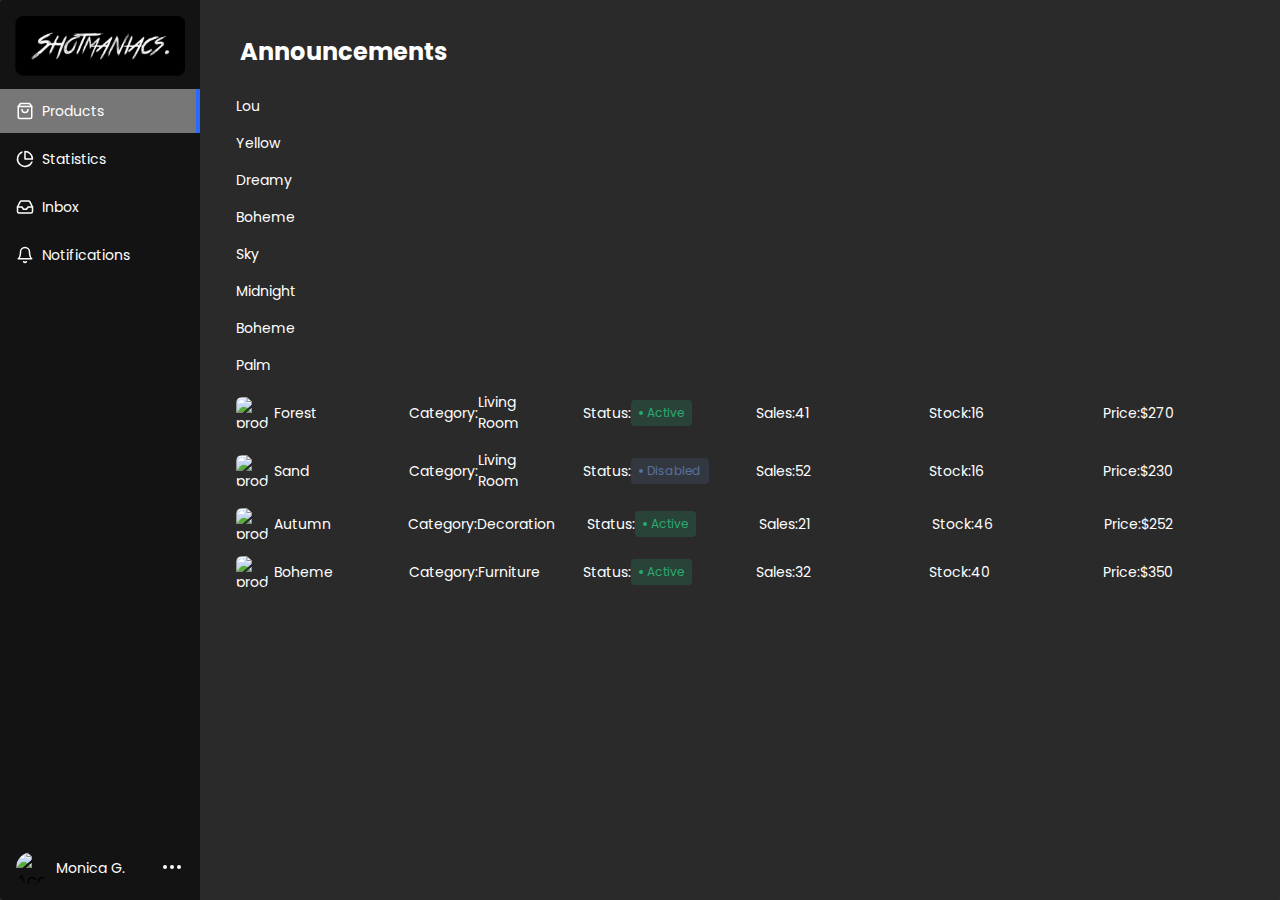
==== commit 4a109a8e: "modified the table of announcements" ====
--- a/src/main/webapp/dashboard.html
+++ b/src/main/webapp/dashboard.html
@@ -14,12 +14,6 @@
             </div>
         </div>
         <ul class="sidebar-list">
-            <li class="sidebar-list-item">
-                <a href="#">
-                    <svg xmlns="http://www.w3.org/2000/svg" width="18" height="18" viewBox="0 0 24 24" fill="none" stroke="currentColor" stroke-width="2" stroke-linecap="round" stroke-linejoin="round" class="feather feather-home"><path d="M3 9l9-7 9 7v11a2 2 0 0 1-2 2H5a2 2 0 0 1-2-2z"/><polyline points="9 22 9 12 15 12 15 22"/></svg>
-                    <span>Home</span>
-                </a>
-            </li>
             <li class="sidebar-list-item active">
                 <a href="#">
                     <svg xmlns="http://www.w3.org/2000/svg" width="18" height="18" viewBox="0 0 24 24" fill="none" stroke="currentColor" stroke-width="2" stroke-linecap="round" stroke-linejoin="round" class="feather feather-shopping-bag"><path d="M6 2L3 6v14a2 2 0 0 0 2 2h14a2 2 0 0 0 2-2V6l-3-4z"/><line x1="3" y1="6" x2="21" y2="6"/><path d="M16 10a4 4 0 0 1-8 0"/></svg>
@@ -57,228 +51,72 @@
     </div>
     <div class="app-content">
         <div class="app-content-header">
-            <h1 class="app-content-headerText">Products</h1>
-            <button class="mode-switch" title="Switch Theme">
-                <svg class="moon" fill="none" stroke="currentColor" stroke-linecap="round" stroke-linejoin="round" stroke-width="2" width="24" height="24" viewBox="0 0 24 24">
-                    <defs></defs>
-                    <path d="M21 12.79A9 9 0 1111.21 3 7 7 0 0021 12.79z"></path>
-                </svg>
-            </button>
-            <button class="app-content-headerButton">Add Product</button>
-        </div>
-        <div class="app-content-actions">
-            <input class="search-bar" placeholder="Search..." type="text">
-            <div class="app-content-actions-wrapper">
-                <div class="filter-button-wrapper">
-                    <button class="action-button filter jsFilter"><span>Filter</span><svg xmlns="http://www.w3.org/2000/svg" width="16" height="16" viewBox="0 0 24 24" fill="none" stroke="currentColor" stroke-width="2" stroke-linecap="round" stroke-linejoin="round" class="feather feather-filter"><polygon points="22 3 2 3 10 12.46 10 19 14 21 14 12.46 22 3"/></svg></button>
-                    <div class="filter-menu">
-                        <label>Category</label>
-                        <select>
-                            <option>All Categories</option>
-                            <option>Furniture</option>                     <option>Decoration</option>
-                            <option>Kitchen</option>
-                            <option>Bathroom</option>
-                        </select>
-                        <label>Status</label>
-                        <select>
-                            <option>All Status</option>
-                            <option>Active</option>
-                            <option>Disabled</option>
-                        </select>
-                        <div class="filter-menu-buttons">
-                            <button class="filter-button reset">
-                                Reset
-                            </button>
-                            <button class="filter-button apply">
-                                Apply
-                            </button>
-                        </div>
-                    </div>
-                </div>
-                <button class="action-button list active" title="List View">
-                    <svg xmlns="http://www.w3.org/2000/svg" width="16" height="16" viewBox="0 0 24 24" fill="none" stroke="currentColor" stroke-width="2" stroke-linecap="round" stroke-linejoin="round" class="feather feather-list"><line x1="8" y1="6" x2="21" y2="6"/><line x1="8" y1="12" x2="21" y2="12"/><line x1="8" y1="18" x2="21" y2="18"/><line x1="3" y1="6" x2="3.01" y2="6"/><line x1="3" y1="12" x2="3.01" y2="12"/><line x1="3" y1="18" x2="3.01" y2="18"/></svg>
-                </button>
-                <button class="action-button grid" title="Grid View">
-                    <svg xmlns="http://www.w3.org/2000/svg" width="16" height="16" viewBox="0 0 24 24" fill="none" stroke="currentColor" stroke-width="2" stroke-linecap="round" stroke-linejoin="round" class="feather feather-grid"><rect x="3" y="3" width="7" height="7"/><rect x="14" y="3" width="7" height="7"/><rect x="14" y="14" width="7" height="7"/><rect x="3" y="14" width="7" height="7"/></svg>
-                </button>
-            </div>
+            <h1 class="app-content-headerText">Announcements</h1>
         </div>
         <div class="products-area-wrapper tableView">
-            <div class="products-header">
+            <div class="products-row">
+                <button class="cell-more-button">
+                    <svg xmlns="http://www.w3.org/2000/svg" width="18" height="18" viewBox="0 0 24 24" fill="none" stroke="currentColor" stroke-width="2" stroke-linecap="round" stroke-linejoin="round" class="feather feather-more-vertical"><circle cx="12" cy="12" r="1"/><circle cx="12" cy="5" r="1"/><circle cx="12" cy="19" r="1"/></svg>
+                </button>
                 <div class="product-cell image">
-                    Items
-                    <button class="sort-button">
-                        <svg xmlns="http://www.w3.org/2000/svg" width="16" height="16" viewBox="0 0 512 512"><path fill="currentColor" d="M496.1 138.3L375.7 17.9c-7.9-7.9-20.6-7.9-28.5 0L226.9 138.3c-7.9 7.9-7.9 20.6 0 28.5 7.9 7.9 20.6 7.9 28.5 0l85.7-85.7v352.8c0 11.3 9.1 20.4 20.4 20.4 11.3 0 20.4-9.1 20.4-20.4V81.1l85.7 85.7c7.9 7.9 20.6 7.9 28.5 0 7.9-7.8 7.9-20.6 0-28.5zM287.1 347.2c-7.9-7.9-20.6-7.9-28.5 0l-85.7 85.7V80.1c0-11.3-9.1-20.4-20.4-20.4-11.3 0-20.4 9.1-20.4 20.4v352.8l-85.7-85.7c-7.9-7.9-20.6-7.9-28.5 0-7.9 7.9-7.9 20.6 0 28.5l120.4 120.4c7.9 7.9 20.6 7.9 28.5 0l120.4-120.4c7.8-7.9 7.8-20.7-.1-28.5z"/></svg>
-                    </button>
+                    <span>Lou</span>
                 </div>
-                <div class="product-cell category">Category<button class="sort-button">
-                    <svg xmlns="http://www.w3.org/2000/svg" width="16" height="16" viewBox="0 0 512 512"><path fill="currentColor" d="M496.1 138.3L375.7 17.9c-7.9-7.9-20.6-7.9-28.5 0L226.9 138.3c-7.9 7.9-7.9 20.6 0 28.5 7.9 7.9 20.6 7.9 28.5 0l85.7-85.7v352.8c0 11.3 9.1 20.4 20.4 20.4 11.3 0 20.4-9.1 20.4-20.4V81.1l85.7 85.7c7.9 7.9 20.6 7.9 28.5 0 7.9-7.8 7.9-20.6 0-28.5zM287.1 347.2c-7.9-7.9-20.6-7.9-28.5 0l-85.7 85.7V80.1c0-11.3-9.1-20.4-20.4-20.4-11.3 0-20.4 9.1-20.4 20.4v352.8l-85.7-85.7c-7.9-7.9-20.6-7.9-28.5 0-7.9 7.9-7.9 20.6 0 28.5l120.4 120.4c7.9 7.9 20.6 7.9 28.5 0l120.4-120.4c7.8-7.9 7.8-20.7-.1-28.5z"/></svg>
-                </button></div>
-                <div class="product-cell status-cell">Status<button class="sort-button">
-                    <svg xmlns="http://www.w3.org/2000/svg" width="16" height="16" viewBox="0 0 512 512"><path fill="currentColor" d="M496.1 138.3L375.7 17.9c-7.9-7.9-20.6-7.9-28.5 0L226.9 138.3c-7.9 7.9-7.9 20.6 0 28.5 7.9 7.9 20.6 7.9 28.5 0l85.7-85.7v352.8c0 11.3 9.1 20.4 20.4 20.4 11.3 0 20.4-9.1 20.4-20.4V81.1l85.7 85.7c7.9 7.9 20.6 7.9 28.5 0 7.9-7.8 7.9-20.6 0-28.5zM287.1 347.2c-7.9-7.9-20.6-7.9-28.5 0l-85.7 85.7V80.1c0-11.3-9.1-20.4-20.4-20.4-11.3 0-20.4 9.1-20.4 20.4v352.8l-85.7-85.7c-7.9-7.9-20.6-7.9-28.5 0-7.9 7.9-7.9 20.6 0 28.5l120.4 120.4c7.9 7.9 20.6 7.9 28.5 0l120.4-120.4c7.8-7.9 7.8-20.7-.1-28.5z"/></svg>
-                </button></div>
-                <div class="product-cell sales">Sales<button class="sort-button">
-                    <svg xmlns="http://www.w3.org/2000/svg" width="16" height="16" viewBox="0 0 512 512"><path fill="currentColor" d="M496.1 138.3L375.7 17.9c-7.9-7.9-20.6-7.9-28.5 0L226.9 138.3c-7.9 7.9-7.9 20.6 0 28.5 7.9 7.9 20.6 7.9 28.5 0l85.7-85.7v352.8c0 11.3 9.1 20.4 20.4 20.4 11.3 0 20.4-9.1 20.4-20.4V81.1l85.7 85.7c7.9 7.9 20.6 7.9 28.5 0 7.9-7.8 7.9-20.6 0-28.5zM287.1 347.2c-7.9-7.9-20.6-7.9-28.5 0l-85.7 85.7V80.1c0-11.3-9.1-20.4-20.4-20.4-11.3 0-20.4 9.1-20.4 20.4v352.8l-85.7-85.7c-7.9-7.9-20.6-7.9-28.5 0-7.9 7.9-7.9 20.6 0 28.5l120.4 120.4c7.9 7.9 20.6 7.9 28.5 0l120.4-120.4c7.8-7.9 7.8-20.7-.1-28.5z"/></svg>
-                </button></div>
-                <div class="product-cell stock">Stock<button class="sort-button">
-                    <svg xmlns="http://www.w3.org/2000/svg" width="16" height="16" viewBox="0 0 512 512"><path fill="currentColor" d="M496.1 138.3L375.7 17.9c-7.9-7.9-20.6-7.9-28.5 0L226.9 138.3c-7.9 7.9-7.9 20.6 0 28.5 7.9 7.9 20.6 7.9 28.5 0l85.7-85.7v352.8c0 11.3 9.1 20.4 20.4 20.4 11.3 0 20.4-9.1 20.4-20.4V81.1l85.7 85.7c7.9 7.9 20.6 7.9 28.5 0 7.9-7.8 7.9-20.6 0-28.5zM287.1 347.2c-7.9-7.9-20.6-7.9-28.5 0l-85.7 85.7V80.1c0-11.3-9.1-20.4-20.4-20.4-11.3 0-20.4 9.1-20.4 20.4v352.8l-85.7-85.7c-7.9-7.9-20.6-7.9-28.5 0-7.9 7.9-7.9 20.6 0 28.5l120.4 120.4c7.9 7.9 20.6 7.9 28.5 0l120.4-120.4c7.8-7.9 7.8-20.7-.1-28.5z"/></svg>
-                </button></div>
-                <div class="product-cell price">Price<button class="sort-button">
-                    <svg xmlns="http://www.w3.org/2000/svg" width="16" height="16" viewBox="0 0 512 512"><path fill="currentColor" d="M496.1 138.3L375.7 17.9c-7.9-7.9-20.6-7.9-28.5 0L226.9 138.3c-7.9 7.9-7.9 20.6 0 28.5 7.9 7.9 20.6 7.9 28.5 0l85.7-85.7v352.8c0 11.3 9.1 20.4 20.4 20.4 11.3 0 20.4-9.1 20.4-20.4V81.1l85.7 85.7c7.9 7.9 20.6 7.9 28.5 0 7.9-7.8 7.9-20.6 0-28.5zM287.1 347.2c-7.9-7.9-20.6-7.9-28.5 0l-85.7 85.7V80.1c0-11.3-9.1-20.4-20.4-20.4-11.3 0-20.4 9.1-20.4 20.4v352.8l-85.7-85.7c-7.9-7.9-20.6-7.9-28.5 0-7.9 7.9-7.9 20.6 0 28.5l120.4 120.4c7.9 7.9 20.6 7.9 28.5 0l120.4-120.4c7.8-7.9 7.8-20.7-.1-28.5z"/></svg>
-                </button></div>
             </div>
             <div class="products-row">
                 <button class="cell-more-button">
                     <svg xmlns="http://www.w3.org/2000/svg" width="18" height="18" viewBox="0 0 24 24" fill="none" stroke="currentColor" stroke-width="2" stroke-linecap="round" stroke-linejoin="round" class="feather feather-more-vertical"><circle cx="12" cy="12" r="1"/><circle cx="12" cy="5" r="1"/><circle cx="12" cy="19" r="1"/></svg>
                 </button>
                 <div class="product-cell image">
-                    <img src="https://images.unsplash.com/photo-1555041469-a586c61ea9bc?ixid=MnwxMjA3fDB8MHxwaG90by1wYWdlfHx8fGVufDB8fHx8&ixlib=rb-1.2.1&auto=format&fit=crop&w=1950&q=80" alt="product">
-                    <span>Ocean</span>
+                    <span>Yellow</span>
                 </div>
-                <div class="product-cell category"><span class="cell-label">Category:</span>Furniture</div>
-                <div class="product-cell status-cell">
-                    <span class="cell-label">Status:</span>
-                    <span class="status active">Active</span>
-                </div>
-                <div class="product-cell sales"><span class="cell-label">Sales:</span>11</div>
-                <div class="product-cell stock"><span class="cell-label">Stock:</span>36</div>
-                <div class="product-cell price"><span class="cell-label">Price:</span>$560</div>
             </div>
             <div class="products-row">
                 <button class="cell-more-button">
                     <svg xmlns="http://www.w3.org/2000/svg" width="18" height="18" viewBox="0 0 24 24" fill="none" stroke="currentColor" stroke-width="2" stroke-linecap="round" stroke-linejoin="round" class="feather feather-more-vertical"><circle cx="12" cy="12" r="1"/><circle cx="12" cy="5" r="1"/><circle cx="12" cy="19" r="1"/></svg>
                 </button>
                 <div class="product-cell image">
-                    <img src="https://images.unsplash.com/photo-1484154218962-a197022b5858?ixid=MnwxMjA3fDB8MHxzZWFyY2h8Nnx8a2l0Y2hlbnxlbnwwfHwwfHw%3D&ixlib=rb-1.2.1&auto=format&fit=crop&w=900&q=60" alt="product">
-                    <span>Lou</span>
+                    <span>Dreamy</span>
                 </div>
-                <div class="product-cell category"><span class="cell-label">Category:</span>Kitchen</div>
-                <div class="product-cell status-cell">
-                    <span class="cell-label">Status:</span>
-                    <span class="status disabled">Disabled</span>
-                </div>
-                <div class="product-cell sales"><span class="cell-label">Sales:</span>6</div>
-                <div class="product-cell stock"><span class="cell-label">Stock:</span>46</div>
-                <div class="product-cell price"><span class="cell-label">Price:</span>$710</div>
             </div>
             <div class="products-row">
                 <button class="cell-more-button">
                     <svg xmlns="http://www.w3.org/2000/svg" width="18" height="18" viewBox="0 0 24 24" fill="none" stroke="currentColor" stroke-width="2" stroke-linecap="round" stroke-linejoin="round" class="feather feather-more-vertical"><circle cx="12" cy="12" r="1"/><circle cx="12" cy="5" r="1"/><circle cx="12" cy="19" r="1"/></svg>
                 </button>
                 <div class="product-cell image">
-                    <img src="https://images.unsplash.com/photo-1586023492125-27b2c045efd7?ixlib=rb-1.2.1&ixid=MnwxMjA3fDB8MHxwaG90by1yZWxhdGVkfDR8fHxlbnwwfHx8fA%3D%3D&auto=format&fit=crop&w=900&q=60" alt="product">
-                    <span>Yellow</span>
+                    <span>Boheme</span>
                 </div>
-                <div class="product-cell category"><span class="cell-label">Category:</span>Decoration</div>
-                <div class="product-cell status-cell">
-                    <span class="cell-label">Status:</span>
-                    <span class="status active">Active</span>
-                </div>
-                <div class="product-cell sales"><span class="cell-label">Sales:</span>61</div>
-                <div class="product-cell stock"><span class="cell-label">Stock:</span>56</div>
-                <div class="product-cell price"><span class="cell-label">Price:</span>$360</div>
             </div>
             <div class="products-row">
                 <button class="cell-more-button">
                     <svg xmlns="http://www.w3.org/2000/svg" width="18" height="18" viewBox="0 0 24 24" fill="none" stroke="currentColor" stroke-width="2" stroke-linecap="round" stroke-linejoin="round" class="feather feather-more-vertical"><circle cx="12" cy="12" r="1"/><circle cx="12" cy="5" r="1"/><circle cx="12" cy="19" r="1"/></svg>
                 </button>
                 <div class="product-cell image">
-                    <img src="https://images.unsplash.com/photo-1595526114035-0d45ed16cfbf?ixid=MnwxMjA3fDB8MHxzZWFyY2h8NHx8YmVkcm9vbXxlbnwwfHwwfHw%3D&ixlib=rb-1.2.1&auto=format&fit=crop&w=900&q=60" alt="product">
-                    <span>Dreamy</span>
+                    <span>Sky</span>
                 </div>
-                <div class="product-cell category"><span class="cell-label">Category:</span>Bedroom</div>
-                <div class="product-cell status-cell">
-                    <span class="cell-label">Status:</span>
-                    <span class="status disabled">Disabled</span>
-                </div>
-                <div class="product-cell sales"><span class="cell-label">Sales:</span>41</div>
-                <div class="product-cell stock"><span class="cell-label">Stock:</span>66</div>
-                <div class="product-cell price"><span class="cell-label">Price:</span>$260</div>
             </div>
             <div class="products-row">
                 <button class="cell-more-button">
                     <svg xmlns="http://www.w3.org/2000/svg" width="18" height="18" viewBox="0 0 24 24" fill="none" stroke="currentColor" stroke-width="2" stroke-linecap="round" stroke-linejoin="round" class="feather feather-more-vertical"><circle cx="12" cy="12" r="1"/><circle cx="12" cy="5" r="1"/><circle cx="12" cy="19" r="1"/></svg>
                 </button>
                 <div class="product-cell image">
-                    <img src="https://images.unsplash.com/photo-1554995207-c18c203602cb?ixid=MnwxMjA3fDB8MHxzZWFyY2h8NXx8aW50ZXJpb3J8ZW58MHwwfDB8fA%3D%3D&ixlib=rb-1.2.1&auto=format&fit=crop&w=900&q=60" alt="product">
-                    <span>Boheme</span>
+                    <span>Midnight</span>
                 </div>
-                <div class="product-cell category"><span class="cell-label">Category:</span>Furniture</div>
-                <div class="product-cell status-cell">
-                    <span class="cell-label">Status:</span>
-                    <span class="status active">Active</span>
-                </div>
-                <div class="product-cell sales"><span class="cell-label">Sales:</span>32</div>
-                <div class="product-cell stock"><span class="cell-label">Stock:</span>40</div>
-                <div class="product-cell price"><span class="cell-label">Price:</span>$350</div>
             </div>
             <div class="products-row">
                 <button class="cell-more-button">
                     <svg xmlns="http://www.w3.org/2000/svg" width="18" height="18" viewBox="0 0 24 24" fill="none" stroke="currentColor" stroke-width="2" stroke-linecap="round" stroke-linejoin="round" class="feather feather-more-vertical"><circle cx="12" cy="12" r="1"/><circle cx="12" cy="5" r="1"/><circle cx="12" cy="19" r="1"/></svg>
                 </button>
                 <div class="product-cell image">
-                    <img src="https://images.unsplash.com/photo-1507652313519-d4e9174996dd?ixid=MnwxMjA3fDB8MHxzZWFyY2h8MTZ8fGludGVyaW9yfGVufDB8MHwwfHw%3D&ixlib=rb-1.2.1&auto=format&fit=crop&w=900&q=60" alt="product">
-                    <span>Sky</span>
+                    <span>Boheme</span>
                 </div>
-                <div class="product-cell category"><span class="cell-label">Category:</span>Bathroom</div>
-                <div class="product-cell status-cell">
-                    <span class="cell-label">Status:</span>
-                    <span class="status disabled">Disabled</span>
-                </div>
-                <div class="product-cell sales"><span class="cell-label">Sales:</span>22</div>
-                <div class="product-cell stock"><span class="cell-label">Stock:</span>44</div>
-                <div class="product-cell price"><span class="cell-label">Price:</span>$160</div>
             </div>
             <div class="products-row">
                 <button class="cell-more-button">
                     <svg xmlns="http://www.w3.org/2000/svg" width="18" height="18" viewBox="0 0 24 24" fill="none" stroke="currentColor" stroke-width="2" stroke-linecap="round" stroke-linejoin="round" class="feather feather-more-vertical"><circle cx="12" cy="12" r="1"/><circle cx="12" cy="5" r="1"/><circle cx="12" cy="19" r="1"/></svg>
                 </button>
                 <div class="product-cell image">
-                    <img src="https://images.unsplash.com/photo-1516455590571-18256e5bb9ff?ixid=MnwxMjA3fDB8MHxzZWFyY2h8MzB8fGludGVyaW9yfGVufDB8MHwwfHw%3D&ixlib=rb-1.2.1&auto=format&fit=crop&w=900&q=60" alt="product">
-                    <span>Midnight</span>
-                </div>
-                <div class="product-cell category"><span class="cell-label">Category:</span>Furniture</div>
-                <div class="product-cell status-cell">
-                    <span class="cell-label">Status:</span>
-                    <span class="status active">Active</span>
-                </div>
-                <div class="product-cell sales"><span class="cell-label">Sales:</span>23</div>
-                <div class="product-cell stock"><span class="cell-label">Stock:</span>45</div>
-                <div class="product-cell price"><span class="cell-label">Price:</span>$340</div>
-            </div>
-            <div class="products-row">
-                <button class="cell-more-button">
-                    <svg xmlns="http://www.w3.org/2000/svg" width="18" height="18" viewBox="0 0 24 24" fill="none" stroke="currentColor" stroke-width="2" stroke-linecap="round" stroke-linejoin="round" class="feather feather-more-vertical"><circle cx="12" cy="12" r="1"/><circle cx="12" cy="5" r="1"/><circle cx="12" cy="19" r="1"/></svg>
-                </button>
-                <div class="product-cell image">
-                    <img src="https://images.unsplash.com/photo-1554995207-c18c203602cb?ixid=MnwxMjA3fDB8MHxzZWFyY2h8NXx8aW50ZXJpb3J8ZW58MHwwfDB8fA%3D%3D&ixlib=rb-1.2.1&auto=format&fit=crop&w=900&q=60" alt="product">
-                    <span>Boheme</span>
-                </div>
-                <div class="product-cell category"><span class="cell-label">Category:</span>Furniture</div>
-                <div class="product-cell status-cell">
-                    <span class="cell-label">Status:</span>
-                    <span class="status active">Active</span>
-                </div>
-                <div class="product-cell sales"><span class="cell-label">Sales:</span>32</div>
-                <div class="product-cell stock"><span class="cell-label">Stock:</span>40</div>
-                <div class="product-cell price"><span class="cell-label">Price:</span>$350</div>
-            </div>
-            <div class="products-row">
-                <button class="cell-more-button">
-                    <svg xmlns="http://www.w3.org/2000/svg" width="18" height="18" viewBox="0 0 24 24" fill="none" stroke="currentColor" stroke-width="2" stroke-linecap="round" stroke-linejoin="round" class="feather feather-more-vertical"><circle cx="12" cy="12" r="1"/><circle cx="12" cy="5" r="1"/><circle cx="12" cy="19" r="1"/></svg>
-                </button>
-                <div class="product-cell image">
-                    <img src="https://images.unsplash.com/photo-1511389026070-a14ae610a1be?ixlib=rb-1.2.1&ixid=MnwxMjA3fDB8MHxzZWFyY2h8MzR8fGludGVyaW9yfGVufDB8MHwwfHw%3D&auto=format&fit=crop&w=900&q=60" alt="product">
                     <span>Palm</span>
                 </div>
-                <div class="product-cell category"><span class="cell-label">Category:</span>Decoration</div>
-                <div class="product-cell status-cell">
-                    <span class="cell-label">Status:</span>
-                    <span class="status active">Active</span>
-                </div>
-                <div class="product-cell sales"><span class="cell-label">Sales:</span>24</div>
-                <div class="product-cell stock"><span class="cell-label">Stock:</span>46</div>
-                <div class="product-cell price"><span class="cell-label">Price:</span>$60</div>
             </div>
             <div class="products-row">
                 <button class="cell-more-button">
--- a/src/main/webapp/css/dashboard.css
+++ b/src/main/webapp/css/dashboard.css
@@ -5,15 +5,15 @@
 }
 
 :root {
-    --app-bg: #454545;
-    --sidebar: #282828;
+    --app-bg: #2a2a2a;
+    --sidebar: #131313;
     --sidebar-main-color: #fff;
     --table-border: #1a2131;
     --table-header: #1a2131;
     --app-content-main-color: #fff;
     --sidebar-link: #fff;
-    --sidebar-active-link: #1d283c;
-    --sidebar-hover-link: #1a2539;
+    --sidebar-active-link: #787777;
+    --sidebar-hover-link: #797979;
     --action-color: #2869ff;
     --action-color-hover: #6291fd;
     --app-content-secondary-color: #1d283c;
@@ -212,7 +212,7 @@
     color: var(--app-content-main-color);
     font-size: 24px;
     line-height: 32px;
-    margin: 0;
+    margin: 20px;
 }
 
 .app-content-headerButton {
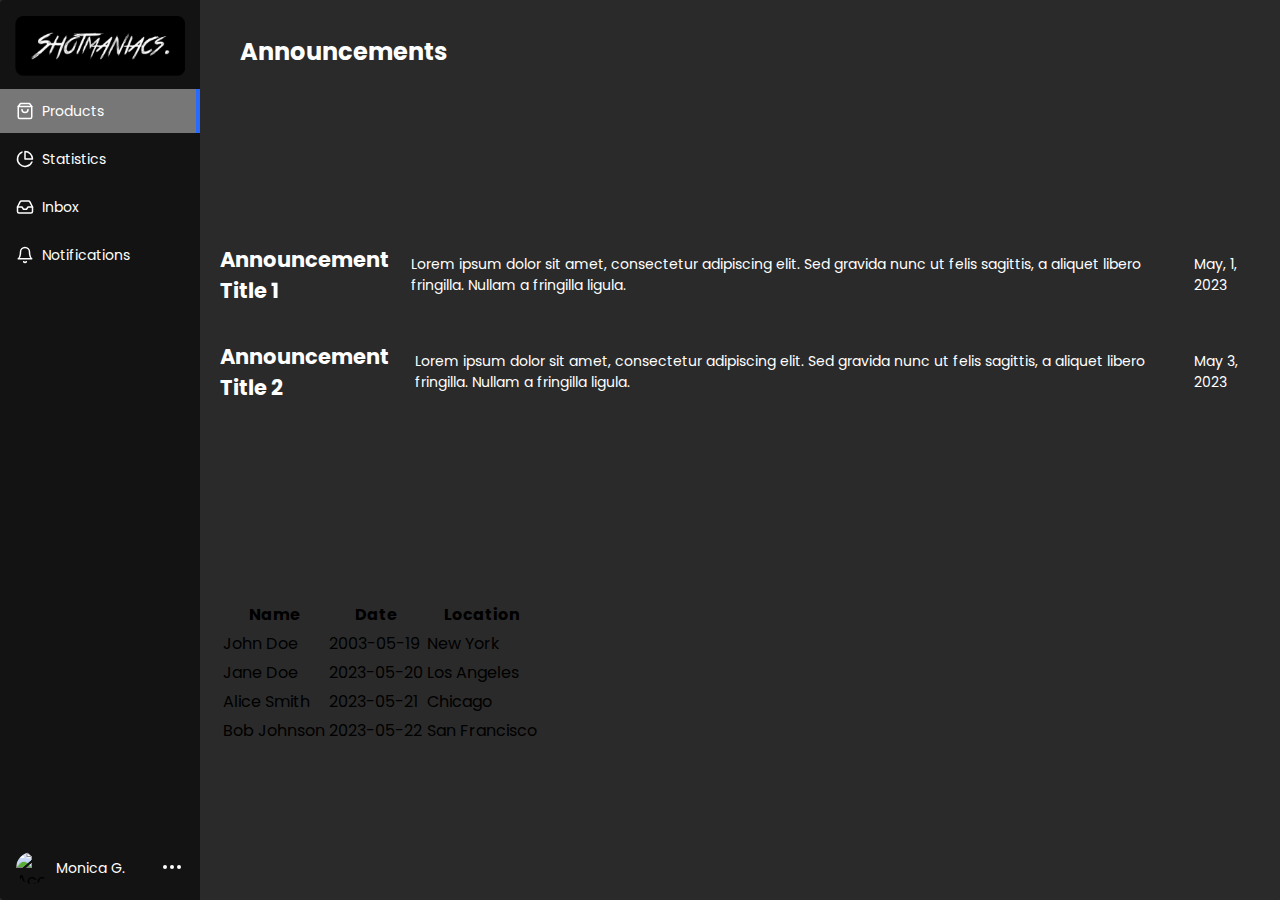
==== commit e88bbbb6: "modified the table visually" ====
--- a/src/main/webapp/dashboard.html
+++ b/src/main/webapp/dashboard.html
@@ -58,135 +58,53 @@
                 <button class="cell-more-button">
                     <svg xmlns="http://www.w3.org/2000/svg" width="18" height="18" viewBox="0 0 24 24" fill="none" stroke="currentColor" stroke-width="2" stroke-linecap="round" stroke-linejoin="round" class="feather feather-more-vertical"><circle cx="12" cy="12" r="1"/><circle cx="12" cy="5" r="1"/><circle cx="12" cy="19" r="1"/></svg>
                 </button>
-                <div class="product-cell image">
-                    <span>Lou</span>
+                <div class="product-cell announcement">
+                    <h2 class="announcement-title">Announcement Title 1</h2>
+                    <p class="announcement-body">Lorem ipsum dolor sit amet, consectetur adipiscing elit. Sed gravida nunc ut felis sagittis, a aliquet libero fringilla. Nullam a fringilla ligula.</p>
+                    <span class = "announcement-date">May, 1, 2023</span>
                 </div>
             </div>
             <div class="products-row">
                 <button class="cell-more-button">
                     <svg xmlns="http://www.w3.org/2000/svg" width="18" height="18" viewBox="0 0 24 24" fill="none" stroke="currentColor" stroke-width="2" stroke-linecap="round" stroke-linejoin="round" class="feather feather-more-vertical"><circle cx="12" cy="12" r="1"/><circle cx="12" cy="5" r="1"/><circle cx="12" cy="19" r="1"/></svg>
                 </button>
-                <div class="product-cell image">
-                    <span>Yellow</span>
+                <div class="product-cell announcement">
+                    <h2 class = "announcement-title">Announcement Title 2</h2>
+                    <p class="announcement-body">Lorem ipsum dolor sit amet, consectetur adipiscing elit. Sed gravida nunc ut felis sagittis, a aliquet libero fringilla. Nullam a fringilla ligula.</p>
+                    <span class = "announcement-date">May 3, 2023</span>
                 </div>
             </div>
-            <div class="products-row">
-                <button class="cell-more-button">
-                    <svg xmlns="http://www.w3.org/2000/svg" width="18" height="18" viewBox="0 0 24 24" fill="none" stroke="currentColor" stroke-width="2" stroke-linecap="round" stroke-linejoin="round" class="feather feather-more-vertical"><circle cx="12" cy="12" r="1"/><circle cx="12" cy="5" r="1"/><circle cx="12" cy="19" r="1"/></svg>
-                </button>
-                <div class="product-cell image">
-                    <span>Dreamy</span>
-                </div>
-            </div>
-            <div class="products-row">
-                <button class="cell-more-button">
-                    <svg xmlns="http://www.w3.org/2000/svg" width="18" height="18" viewBox="0 0 24 24" fill="none" stroke="currentColor" stroke-width="2" stroke-linecap="round" stroke-linejoin="round" class="feather feather-more-vertical"><circle cx="12" cy="12" r="1"/><circle cx="12" cy="5" r="1"/><circle cx="12" cy="19" r="1"/></svg>
-                </button>
-                <div class="product-cell image">
-                    <span>Boheme</span>
-                </div>
-            </div>
-            <div class="products-row">
-                <button class="cell-more-button">
-                    <svg xmlns="http://www.w3.org/2000/svg" width="18" height="18" viewBox="0 0 24 24" fill="none" stroke="currentColor" stroke-width="2" stroke-linecap="round" stroke-linejoin="round" class="feather feather-more-vertical"><circle cx="12" cy="12" r="1"/><circle cx="12" cy="5" r="1"/><circle cx="12" cy="19" r="1"/></svg>
-                </button>
-                <div class="product-cell image">
-                    <span>Sky</span>
-                </div>
-            </div>
-            <div class="products-row">
-                <button class="cell-more-button">
-                    <svg xmlns="http://www.w3.org/2000/svg" width="18" height="18" viewBox="0 0 24 24" fill="none" stroke="currentColor" stroke-width="2" stroke-linecap="round" stroke-linejoin="round" class="feather feather-more-vertical"><circle cx="12" cy="12" r="1"/><circle cx="12" cy="5" r="1"/><circle cx="12" cy="19" r="1"/></svg>
-                </button>
-                <div class="product-cell image">
-                    <span>Midnight</span>
-                </div>
-            </div>
-            <div class="products-row">
-                <button class="cell-more-button">
-                    <svg xmlns="http://www.w3.org/2000/svg" width="18" height="18" viewBox="0 0 24 24" fill="none" stroke="currentColor" stroke-width="2" stroke-linecap="round" stroke-linejoin="round" class="feather feather-more-vertical"><circle cx="12" cy="12" r="1"/><circle cx="12" cy="5" r="1"/><circle cx="12" cy="19" r="1"/></svg>
-                </button>
-                <div class="product-cell image">
-                    <span>Boheme</span>
-                </div>
-            </div>
-            <div class="products-row">
-                <button class="cell-more-button">
-                    <svg xmlns="http://www.w3.org/2000/svg" width="18" height="18" viewBox="0 0 24 24" fill="none" stroke="currentColor" stroke-width="2" stroke-linecap="round" stroke-linejoin="round" class="feather feather-more-vertical"><circle cx="12" cy="12" r="1"/><circle cx="12" cy="5" r="1"/><circle cx="12" cy="19" r="1"/></svg>
-                </button>
-                <div class="product-cell image">
-                    <span>Palm</span>
-                </div>
-            </div>
-            <div class="products-row">
-                <button class="cell-more-button">
-                    <svg xmlns="http://www.w3.org/2000/svg" width="18" height="18" viewBox="0 0 24 24" fill="none" stroke="currentColor" stroke-width="2" stroke-linecap="round" stroke-linejoin="round" class="feather feather-more-vertical"><circle cx="12" cy="12" r="1"/><circle cx="12" cy="5" r="1"/><circle cx="12" cy="19" r="1"/></svg>
-                </button>
-                <div class="product-cell image">
-                    <img src="https://images.unsplash.com/photo-1600494603989-9650cf6ddd3d?ixid=MnwxMjA3fDB8MHxzZWFyY2h8NTV8fGludGVyaW9yfGVufDB8MHwwfHw%3D&ixlib=rb-1.2.1&auto=format&fit=crop&w=900&q=60" alt="product">
-                    <span>Forest</span>
-                </div>
-                <div class="product-cell category"><span class="cell-label">Category:</span>Living Room</div>
-                <div class="product-cell status-cell">
-                    <span class="cell-label">Status:</span>
-                    <span class="status active">Active</span>
-                </div>
-                <div class="product-cell sales"><span class="cell-label">Sales:</span>41</div>
-                <div class="product-cell stock"><span class="cell-label">Stock:</span>16</div>
-                <div class="product-cell price"><span class="cell-label">Price:</span>$270</div>
-            </div>
-            <div class="products-row">
-                <button class="cell-more-button">
-                    <svg xmlns="http://www.w3.org/2000/svg" width="18" height="18" viewBox="0 0 24 24" fill="none" stroke="currentColor" stroke-width="2" stroke-linecap="round" stroke-linejoin="round" class="feather feather-more-vertical"><circle cx="12" cy="12" r="1"/><circle cx="12" cy="5" r="1"/><circle cx="12" cy="19" r="1"/></svg>
-                </button>
-                <div class="product-cell image">
-                    <img src="https://images.unsplash.com/photo-1560448204-603b3fc33ddc?ixlib=rb-1.2.1&ixid=MnwxMjA3fDB8MHxzZWFyY2h8Njd8fGludGVyaW9yfGVufDB8MHwwfHw%3D&auto=format&fit=crop&w=900&q=60" alt="product">
-                    <span>Sand</span>
-                </div>
-                <div class="product-cell category"><span class="cell-label">Category:</span>Living Room</div>
-                <div class="product-cell status-cell">
-                    <span class="cell-label">Status:</span>
-                    <span class="status disabled">Disabled</span>
-                </div>
-                <div class="product-cell sales"><span class="cell-label">Sales:</span>52</div>
-                <div class="product-cell stock"><span class="cell-label">Stock:</span>16</div>
-                <div class="product-cell price"><span class="cell-label">Price:</span>$230</div>
-            </div>
-            <div class="products-row">
-                <button class="cell-more-button">
-                    <svg xmlns="http://www.w3.org/2000/svg" width="18" height="18" viewBox="0 0 24 24" fill="none" stroke="currentColor" stroke-width="2" stroke-linecap="round" stroke-linejoin="round" class="feather feather-more-vertical"><circle cx="12" cy="12" r="1"/><circle cx="12" cy="5" r="1"/><circle cx="12" cy="19" r="1"/></svg>
-                </button>
-                <div class="product-cell image">
-                    <img src="https://images.unsplash.com/photo-1533779283484-8ad4940aa3a8?ixid=MnwxMjA3fDB8MHxzZWFyY2h8ODd8fGludGVyaW9yfGVufDB8MHwwfHw%3D&ixlib=rb-1.2.1&auto=format&fit=crop&w=900&q=60" alt="product">
-                    <span>Autumn</span>
-                </div>
-                <div class="product-cell category"><span class="cell-label">Category:</span>Decoration</div>
-                <div class="product-cell status-cell">
-                    <span class="cell-label">Status:</span>
-                    <span class="status active">Active</span>
-                </div>
-                <div class="product-cell sales"><span class="cell-label">Sales:</span>21</div>
-                <div class="product-cell stock"><span class="cell-label">Stock:</span>46</div>
-                <div class="product-cell price"><span class="cell-label">Price:</span>$252</div>
-            </div>
-            <div class="products-row">
-                <button class="cell-more-button">
-                    <svg xmlns="http://www.w3.org/2000/svg" width="18" height="18" viewBox="0 0 24 24" fill="none" stroke="currentColor" stroke-width="2" stroke-linecap="round" stroke-linejoin="round" class="feather feather-more-vertical"><circle cx="12" cy="12" r="1"/><circle cx="12" cy="5" r="1"/><circle cx="12" cy="19" r="1"/></svg>
-                </button>
-                <div class="product-cell image">
-                    <img src="https://images.unsplash.com/photo-1554995207-c18c203602cb?ixid=MnwxMjA3fDB8MHxzZWFyY2h8NXx8aW50ZXJpb3J8ZW58MHwwfDB8fA%3D%3D&ixlib=rb-1.2.1&auto=format&fit=crop&w=900&q=60" alt="product">
-                    <span>Boheme</span>
-                </div>
-                <div class="product-cell category"><span class="cell-label">Category:</span>Furniture</div>
-                <div class="product-cell status-cell">
-                    <span class="cell-label">Status:</span>
-                    <span class="status active">Active</span>
-                </div>
-                <div class="product-cell sales"><span class="cell-label">Sales:</span>32</div>
-                <div class="product-cell stock"><span class="cell-label">Stock:</span>40</div>
-                <div class="product-cell price"><span class="cell-label">Price:</span>$350</div>
-            </div>
         </div>
+        <div class = "table-wrapper">
+            <table class = "myTable">
+                <tr>
+                    <th>Name</th>
+                    <th>Date</th>
+                    <th>Location</th>
+                </tr>
+                <tr>
+                    <td>John Doe</td>
+                    <td>2003-05-19</td>
+                    <td>New York</td>
+                </tr>
+                <tr>
+                    <td>Jane Doe</td>
+                    <td>2023-05-20</td>
+                    <td>Los Angeles</td>
+                </tr>
+                <tr>
+                    <td>Alice Smith</td>
+                    <td>2023-05-21</td>
+                    <td>Chicago</td>
+                </tr>
+                <tr>
+                    <td>Bob Johnson</td>
+                    <td>2023-05-22</td>
+                    <td>San Francisco</td>
+                </tr>
+            </table>
+        </div>
+
     </div>
 </div>
 </body>
--- a/src/main/webapp/css/dashboard.css
+++ b/src/main/webapp/css/dashboard.css
@@ -50,6 +50,7 @@
 }
 
 .app-container {
+    display: flex;
     border-radius: 4px;
     width: 100%;
     height: 100%;
@@ -198,7 +199,13 @@
     flex: 1;
     max-height: 100%;
     display: flex;
-    flex-direction: column;
+    flex-direction: row;
+    flex-wrap: wrap;
+    width: 80%;
+}
+.app-content > div {
+    display: block;
+    width: 100%;
 }
 
 .app-content-header {
@@ -410,8 +417,8 @@
 .filter-button.reset {
     background-color: var(--filter-reset);
 }
-
-.products-area-wrapper {
+.table-wrapper,
+.product-cell.announcement{
     width: 100%;
     max-height: 100%;
     overflow: auto;
@@ -596,3 +603,34 @@
     height:60px;
     margin-left: -01px;
 }
+.latest-bookings{
+    flex: 1;
+    margin-left: 20px;
+}
+.latest-bookings-title{
+    font-size: 24px;
+    margin-bottom: 16px;
+}
+.booking-info{
+    border: 1px solid #ccc;
+    border-radius: 4px;
+    padding: 12px;
+    margin-bottom: 12px;
+}
+.product-cell-announcement,
+.table-wrapper{
+    width: 800px;
+    display: block;
+    margin-top: 20px;
+}
+.table-wrapper,
+.product-cell-announcement,
+.myTable{
+    width: 800px;
+    display: block;
+    margin-top: 20px;
+}
+#announcements,
+#table{
+    width: 100%;
+}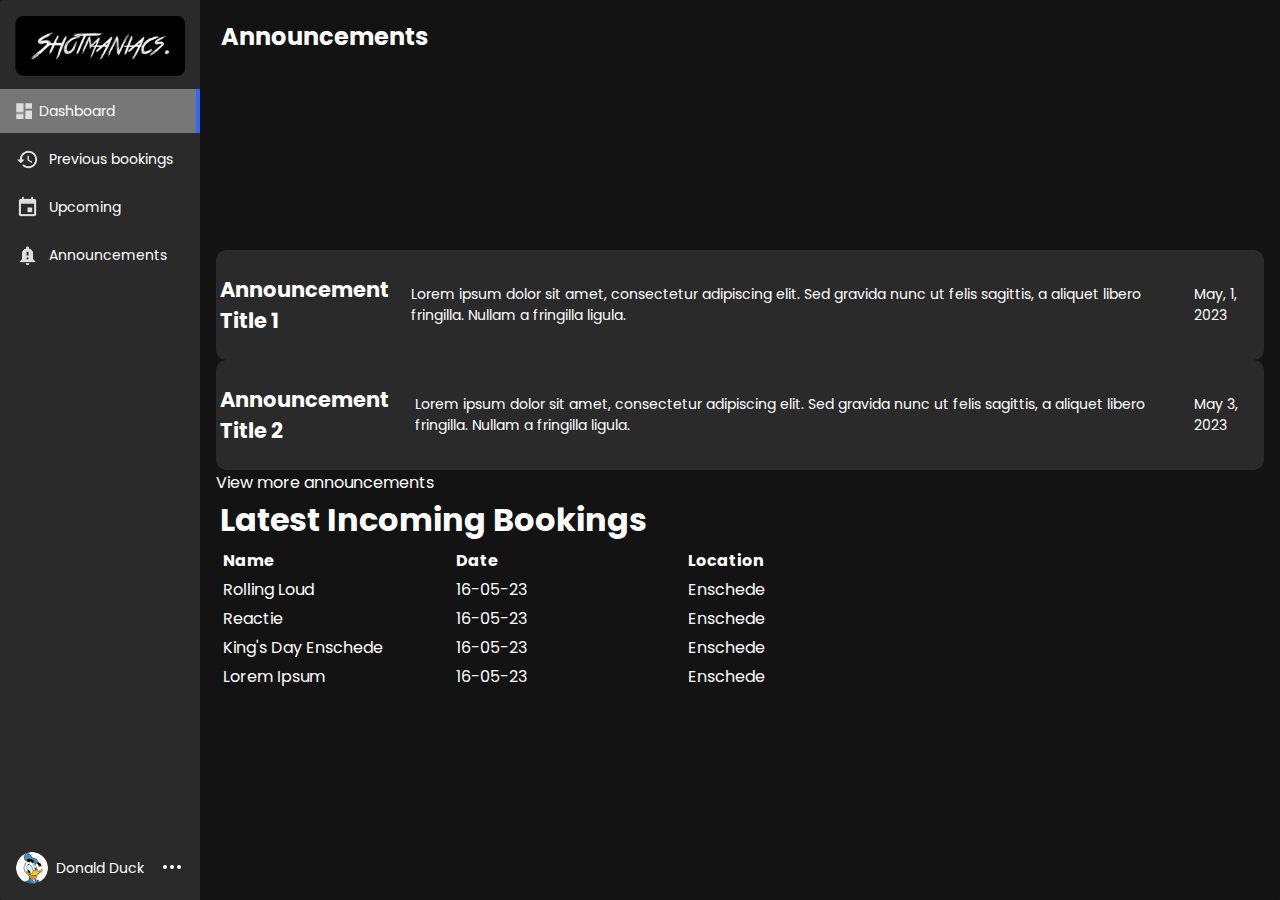
==== commit 471f334f: "frontend" ====
--- a/src/main/webapp/dashboard.html
+++ b/src/main/webapp/dashboard.html
@@ -16,34 +16,34 @@
         <ul class="sidebar-list">
             <li class="sidebar-list-item active">
                 <a href="#">
-                    <svg xmlns="http://www.w3.org/2000/svg" width="18" height="18" viewBox="0 0 24 24" fill="none" stroke="currentColor" stroke-width="2" stroke-linecap="round" stroke-linejoin="round" class="feather feather-shopping-bag"><path d="M6 2L3 6v14a2 2 0 0 0 2 2h14a2 2 0 0 0 2-2V6l-3-4z"/><line x1="3" y1="6" x2="21" y2="6"/><path d="M16 10a4 4 0 0 1-8 0"/></svg>
-                    <span>Products</span>
+                    <img src= "images/dashboard_icon.png" alt = "Dashboard" id = "dashboard-icon">
+                    <span>Dashboard</span>
                 </a>
             </li>
             <li class="sidebar-list-item">
                 <a href="#">
-                    <svg xmlns="http://www.w3.org/2000/svg" width="18" height="18" viewBox="0 0 24 24" fill="none" stroke="currentColor" stroke-width="2" stroke-linecap="round" stroke-linejoin="round" class="feather feather-pie-chart"><path d="M21.21 15.89A10 10 0 1 1 8 2.83"/><path d="M22 12A10 10 0 0 0 12 2v10z"/></svg>
-                    <span>Statistics</span>
+                    <img src = "images/previous_bookings_icon.png" alt = "Previous Bookings" id = "previous-bookings-icon">
+                    <span>Previous bookings</span>
                 </a>
             </li>
             <li class="sidebar-list-item">
                 <a href="#">
-                    <svg xmlns="http://www.w3.org/2000/svg" width="18" height="18" viewBox="0 0 24 24" fill="none" stroke="currentColor" stroke-width="2" stroke-linecap="round" stroke-linejoin="round" class="feather feather-inbox"><polyline points="22 12 16 12 14 15 10 15 8 12 2 12"/><path d="M5.45 5.11L2 12v6a2 2 0 0 0 2 2h16a2 2 0 0 0 2-2v-6l-3.45-6.89A2 2 0 0 0 16.76 4H7.24a2 2 0 0 0-1.79 1.11z"/></svg>
-                    <span>Inbox</span>
+                    <img src="images/upcoming_bookings_icon.png" alt = "Upcoming Bookings" id = "upcoming-bookings-icon">
+                    <span>Upcoming</span>
                 </a>
             </li>
             <li class="sidebar-list-item">
                 <a href="#">
-                    <svg xmlns="http://www.w3.org/2000/svg" width="18" height="18" viewBox="0 0 24 24" fill="none" stroke="currentColor" stroke-width="2" stroke-linecap="round" stroke-linejoin="round" class="feather feather-bell"><path d="M18 8A6 6 0 0 0 6 8c0 7-3 9-3 9h18s-3-2-3-9"/><path d="M13.73 21a2 2 0 0 1-3.46 0"/></svg>
-                    <span>Notifications</span>
+                    <img src="images/announcement_icon.png" alt = "Announcements" id = "announcements-icon">
+                    <span>Announcements</span>
                 </a>
             </li>
         </ul>
         <div class="account-info">
             <div class="account-info-picture">
-                <img src="https://images.unsplash.com/photo-1527736947477-2790e28f3443?ixid=MnwxMjA3fDB8MHxzZWFyY2h8MTE2fHx3b21hbnxlbnwwfHwwfHw%3D&ixlib=rb-1.2.1&auto=format&fit=crop&w=900&q=60" alt="Account">
+                <img src="images/donald.png" alt="Account">
             </div>
-            <div class="account-info-name">Monica G.</div>
+            <div class="account-info-name">Donald Duck</div>
             <button class="account-info-more">
                 <svg xmlns="http://www.w3.org/2000/svg" width="24" height="24" viewBox="0 0 24 24" fill="none" stroke="currentColor" stroke-width="2" stroke-linecap="round" stroke-linejoin="round" class="feather feather-more-horizontal"><circle cx="12" cy="12" r="1"/><circle cx="19" cy="12" r="1"/><circle cx="5" cy="12" r="1"/></svg>
             </button>
@@ -74,8 +74,11 @@
                     <span class = "announcement-date">May 3, 2023</span>
                 </div>
             </div>
+            <div class="more-announcements">
+                <span class="more-announcements-button">View more announcements</span>
         </div>
         <div class = "table-wrapper">
+            <h1>Latest Incoming Bookings</h1>
             <table class = "myTable">
                 <tr>
                     <th>Name</th>
@@ -83,24 +86,24 @@
                     <th>Location</th>
                 </tr>
                 <tr>
-                    <td>John Doe</td>
-                    <td>2003-05-19</td>
-                    <td>New York</td>
+                    <td>Rolling Loud</td>
+                    <td>16-05-23</td>
+                    <td>Enschede</td>
                 </tr>
                 <tr>
-                    <td>Jane Doe</td>
-                    <td>2023-05-20</td>
-                    <td>Los Angeles</td>
+                    <td>Reactie</td>
+                    <td>16-05-23</td>
+                    <td>Enschede</td>
                 </tr>
                 <tr>
-                    <td>Alice Smith</td>
-                    <td>2023-05-21</td>
-                    <td>Chicago</td>
+                    <td>King's Day Enschede</td>
+                    <td>16-05-23</td>
+                    <td>Enschede</td>
                 </tr>
                 <tr>
-                    <td>Bob Johnson</td>
-                    <td>2023-05-22</td>
-                    <td>San Francisco</td>
+                    <td>Lorem Ipsum</td>
+                    <td>16-05-23</td>
+                    <td>Enschede</td>
                 </tr>
             </table>
         </div>
--- a/src/main/webapp/css/dashboard.css
+++ b/src/main/webapp/css/dashboard.css
@@ -5,8 +5,8 @@
 }
 
 :root {
-    --app-bg: #2a2a2a;
-    --sidebar: #131313;
+    --sidebar: #2a2a2a;
+    --app-bg: #131313;
     --sidebar-main-color: #fff;
     --table-border: #1a2131;
     --table-header: #1a2131;
@@ -100,9 +100,11 @@
     font-size: 14px;
     line-height: 24px;
 }
-
-.sidebar-list-item svg {
-    margin-right: 8px;
+.sidebar-list-item a svg,
+.sidebar-list-item a img{
+    width: 16px;
+    height: 16px;
+    margin-right: 7px;
 }
 
 .sidebar-list-item:hover {
@@ -212,14 +214,14 @@
     display: flex;
     align-items: center;
     justify-content: space-between;
-    padding: 0 4px;
 }
 
 .app-content-headerText {
     color: var(--app-content-main-color);
     font-size: 24px;
     line-height: 32px;
-    margin: 20px;
+    margin: 5px;
+    text-align: left;
 }
 
 .app-content-headerButton {
@@ -417,6 +419,10 @@
 .filter-button.reset {
     background-color: var(--filter-reset);
 }
+.table-wrapper{
+    margin-top: 20px;
+    height: max-content;
+}
 .table-wrapper,
 .product-cell.announcement{
     width: 100%;
@@ -617,6 +623,8 @@
     padding: 12px;
     margin-bottom: 12px;
 }
+
+
 .product-cell-announcement,
 .table-wrapper{
     width: 800px;
@@ -626,11 +634,51 @@
 .table-wrapper,
 .product-cell-announcement,
 .myTable{
-    width: 800px;
+    width: 700px;
     display: block;
-    margin-top: 20px;
-}
-#announcements,
-#table{
-    width: 100%;
+    margin-top: -20px;
+}
+.myTable td{
+    width: 20%;
+    color: white;
+}
+.myTable th{
+    text-align: left;
+    color: white;
+}
+.table-wrapper h1{
+    color: white;
+}
+#dashboard-icon{
+    width: 16px;
+    height: 16px;
+    margin-right: 7px;
+}
+#previous-bookings-icon{
+    width: 23px;
+    height: 23px;
+    margin-right: 10px;
+}
+#upcoming-bookings-icon{
+    width: 23px;
+    height: 23px;
+    margin-right: 10px;
+}
+#announcements-icon{
+    width: 23px;
+    height: 23px;
+    margin-right: 10px;
+}
+.products-area-wrapper.tableView{
+    margin-top: -100px;
+    margin-bottom: -100px;
+}
+.product-cell.announcement{
+    background: var(--sidebar);
+    height: 110px;
+    border-radius: 10px;
+}
+.more-announcements-button{
+    color: white;
+    font-size: 16px;
 }